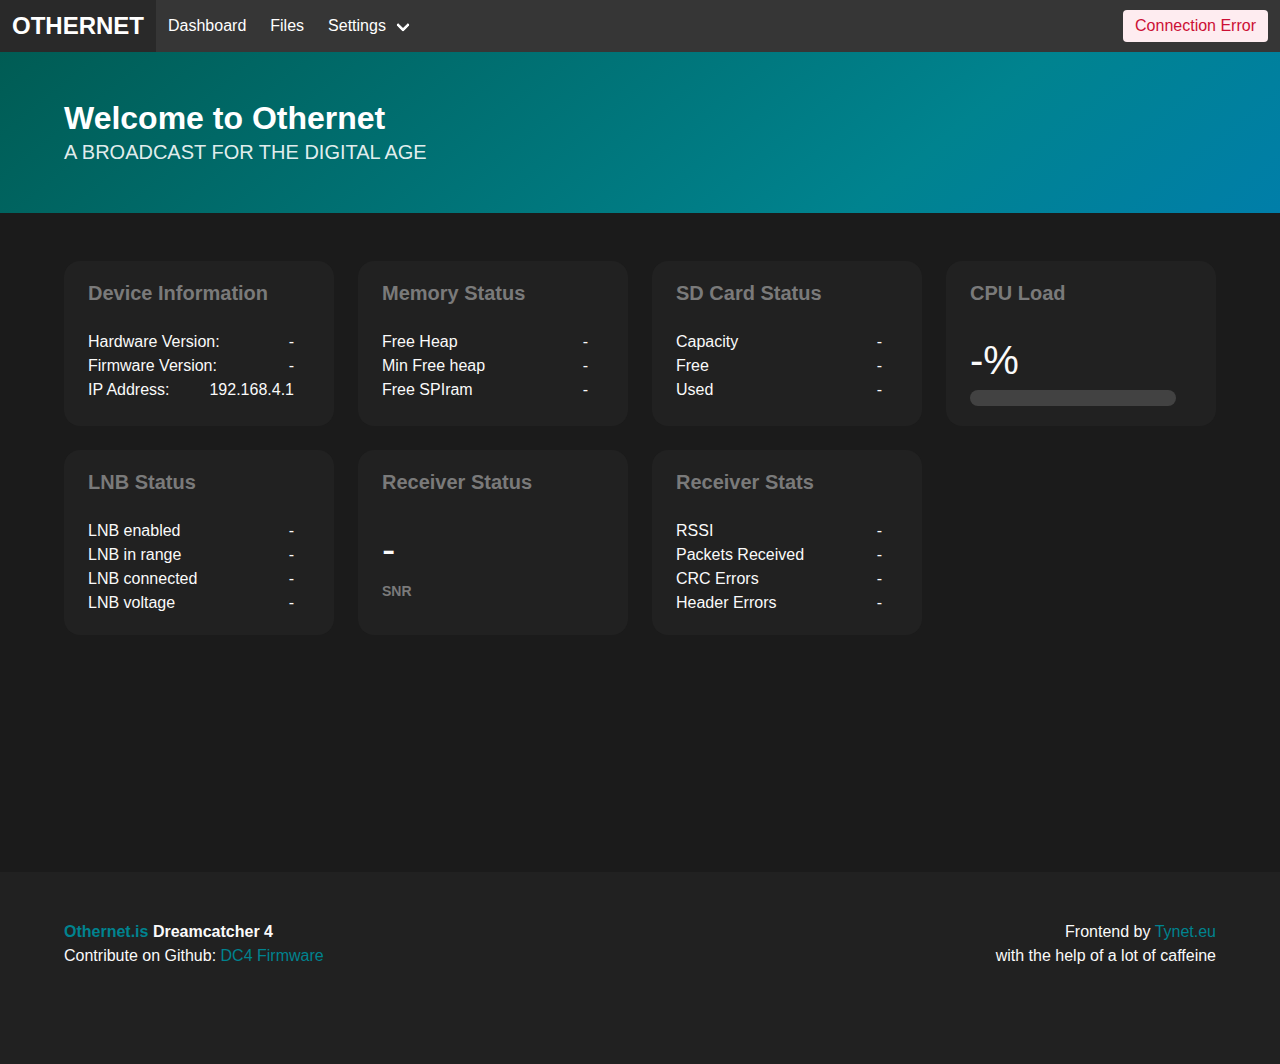
==== main/embedded/index.html @ 9cda8340 "Merge pull request #7 from Tysonpower/master" ====
<!DOCTYPE html>
<html id="html"class="has-navbar-fixed-top" style="overflow-y: auto;">
    <head>
        <meta charset="utf-8">
        <meta name="viewport" content="width=device-width, initial-scale=1">
        <title>Dreamcatcher V4 | Othernet</title>
        <link rel="stylesheet" href="app.css">
        <script src="app.js"></script>
        <script src="myip.js"></script>
    </head>
    <body>

        <nav class="navbar is-dark is-fixed-top" role="navigation" aria-label="main navigation">
            <div class="navbar-brand">
            <a class="navbar-item" href="/">
                <p class="is-size-4 has-text-weight-semibold">OTHERNET</p>
            </a>
        
            <a role="button" class="navbar-burger" aria-label="menu" aria-expanded="false" data-target="navbar" onclick="toggleActive('navbar')">
                <span aria-hidden="true"></span>
                <span aria-hidden="true"></span>
                <span aria-hidden="true"></span>
            </a>
            </div>
        
            <div id="navbar" class="navbar-menu">
            <div class="navbar-start">
                <a onclick="toggleTab('','','.tabs_main','main_dash')" class="navbar-item">Dashboard</a>
                <a onclick="toggleTab('','','.tabs_main','main_files')"class="navbar-item">Files</a>
        
                <div class="navbar-item has-dropdown is-hoverable">
                    <p class="navbar-link">Settings</p>
            
                    <div class="navbar-dropdown">
                        <a onclick="toggleModal('md_wifiap')" class="navbar-item">Wifi AP</a>
                        <a onclick="toggleModal('md_wificlient')"class="navbar-item">Wifi Client</a>
                        <a onclick="toggleModal('md_receiver')"class="navbar-item">Receiver</a>
                    </div>
                </div>
            </div>
        
            <div class="navbar-end">
                <div class="navbar-item">
                <div class="tags are-medium">
                    <span id="con_status" class="tag is-light">Connecting...</a>
                </div>
                </div>
            </div>
            </div>
        </nav>

        <!-- MODALS START -->
        <div id="md_wifiap" class="modal">
            <div class="modal-background"></div>
            <div class="modal-content">
                <div class="box">
                    <h3 class="subtitle">Wifi Access Point<span id="tag_saveAp" class="tag is-success is-pulled-right is-hidden">Settings Saved</span></h3>
                    <div class="field">
                        <label class="label">SSID / Name</label>
                        <div class="control">
                            <input id="ap_ssid" class="input" type="text" placeholder="Othernet DC4">
                        </div>
                    </div>
                    
                    <div class="field">
                        <label class="label">Password</label>
                        <div class="control">
                            <input id="ap_pwd" class="input" type="password" placeholder="*********">
                        </div>
                    </div>

                    <div class="field">
                        <label class="label">Authentication</label>
                        <div class="control">
                            <div class="select">
                                <select id="ap_auth">
                                    <option value="0">WIFI_AUTH_OPEN</option>
                                    <option value="1">WIFI_AUTH_WEP</option>
                                    <option value="2">WIFI_AUTH_WPA_PSK</option>
                                    <option value="3">WIFI_AUTH_WPA2_PSK</option>
                                    <option value="4">WIFI_AUTH_WPA_WPA2_PSK</option>
                                    <option value="5">WIFI_AUTH_WPA2_ENTERPRISE</option>
                                    <option value="6">WIFI_AUTH_WPA3_PSK</option>
                                    <option value="7">WIFI_AUTH_WPA2_WPA3_PSK</option>
                                </select>
                            </div>
                        </div>
                    </div>
                    
                    <div class="field is-grouped pt-4">
                        <div class="control">
                            <button onclick="saveWifiAp()" class="button is-link">Save</button>
                        </div>
                        <div class="control">
                            <button onclick="toggleModal('md_wifiap')" class="button is-dark">Close</button>
                        </div>
                    </div>
                </div>
            </div>
        </div>

        <div id="md_wificlient" class="modal">
            <div class="modal-background"></div>
            <div class="modal-content">
                <div class="box">
                    <h3 class="subtitle">Wifi Client<span id="tag_saveSta" class="tag is-success is-pulled-right is-hidden">Settings Saved</span></h3>
                    <div class="field">
                        <label class="label">SSID / Name</label>
                        <div class="control">
                            <input id="sta_ssid" class="input" type="text" placeholder="myWifi">
                        </div>
                    </div>
                    
                    <div class="field">
                        <label class="label">Password</label>
                        <div class="control">
                            <input id="sta_pwd" class="input" type="password" placeholder="*********">
                        </div>
                    </div>
                    
                    <div class="field is-grouped pt-4">
                        <div class="control">
                            <button onclick="saveWifiClient()" class="button is-link">Save</button>
                        </div>
                        <div class="control">
                            <button onclick="toggleModal('md_wificlient')" class="button is-dark">Cancel</button>
                        </div>
                    </div>
                </div>
            </div>
        </div>

        <div id="md_receiver" class="modal">
            <div class="modal-background"></div>
            <div class="modal-content">
                <div class="box">
                    <h3 class="subtitle">Receiver Setup<span id="tag_saveRcv" class="tag is-success is-pulled-right is-hidden">Settings Saved</span></h3>
                    <div class="field">
                        <label class="label">Frequency (mhz)</label>
                        <div class="control">
                            <input id="rcv_freq" class="input" type="text" placeholder="11681.242">
                        </div>
                    </div>

                    <div class="field">
                        <label class="label">Bandwidth</label>
                        <div class="control">
                            <div class="select">
                                <select id="rcv_bw">
                                    <option value="52">LORA_BW_0200</option>
                                    <option value="38">LORA_BW_0400</option>
                                    <option value="24">LORA_BW_0800</option>
                                    <option value="10">LORA_BW_1600</option>
                                </select>
                            </div>
                        </div>
                    </div>

                    <div class="field">
                        <label class="label">Spreading factor</label>
                        <div class="control">
                            <div class="select">
                                <select id="rcv_sf">
                                    <option value="80">LORA_SF5</option>
                                    <option value="96">LORA_SF6</option>
                                    <option value="112">LORA_SF7</option>
                                    <option value="128">LORA_SF8</option>
                                    <option value="144">LORA_SF9</option>
                                    <option value="160">LORA_SF10</option>
                                    <option value="176">LORA_SF11</option>
                                    <option value="192">LORA_SF12</option>
                                </select>
                            </div>
                        </div>
                    </div>

                    <div class="field">
                        <label class="label">Coding rate</label>
                        <div class="control">
                            <div class="select">
                                <select id="rcv_cr">
                                    <option value="1">LORA_CR_4_5</option>
                                    <option value="2">LORA_CR_4_6</option>
                                    <option value="3">LORA_CR_4_7</option>
                                    <option value="4">LORA_CR_4_8</option>
                                </select>
                            </div>
                        </div>
                    </div>

                    
                    <div class="field is-grouped pt-4">
                        <div class="control">
                            <button onclick="saveReceiver()" class="button is-link">Save</button>
                        </div>
                        <div class="control">
                            <button onclick="toggleModal('md_receiver')" class="button is-dark">Cancel</button>
                        </div>
                    </div>
                </div>
            </div>
        </div>

        <div id="md_fileview" class="modal">
            <div class="modal-background"></div>
            <div class="modal-content is-fullwidth">
                <div class="box">
                    <h3 class="subtitle">File Viewer</h3>
                        <iframe id="data">No data Yet...</iframe>                    
                    <div class="field is-grouped pt-4">
                        <div class="control">
                            <button onclick="toggleModal('md_fileview')" class="button is-dark">Close</button>
                        </div>
                    </div>
                </div>
            </div>
        </div>
        <!-- MODALS END -->

        <!-- Dashboard -->
        <div id="main_dash" class="tabs_main"  style="min-height: calc(100vh - 5rem);">
        <section class="hero is-primary is-bold">
            <div class="hero-body">
                <div class="container">
                    <h1 class="title">Welcome to Othernet</h1>
                    <p class="subtitle">A BROADCAST FOR THE DIGITAL AGE</p>
                </div>
            </div>
        </section>

        <section class="section">
            <div class="container">
                <div class="columns is-multiline">
                    <div class="column is-3">
                        <div class="notification">
                            <h3 class="subtitle has-text-grey has-text-weight-semibold">Device Information</h3>
                            <p>Hardware Version: <span id="stats_hw" class="is-pulled-right">-</span></p>
                            <p>Firmware Version: <span id="stats_fw" class="is-pulled-right">-</span></p>
                            <p>IP Address: <span id="info_ip" class="is-pulled-right">-</span></p>
                        </div>
                    </div>
                    <div class="column is-3">
                        <div class="notification">
                            <h3 class="subtitle has-text-grey has-text-weight-semibold">Memory Status</h3>
                            <p>Free Heap <span id="stats_heap" class="is-pulled-right">-</span></p>
                            <p>Min Free heap <span id="stats_minheap" class="is-pulled-right">-</span></p>
                            <p>Free SPIram <span id="stats_psram" class="is-pulled-right">-</span></p>
                        </div>
                    </div>
                    <div class="column is-3">
                        <div class="notification">
                            <h3 class="subtitle has-text-grey has-text-weight-semibold">SD Card Status</h3>
                            <p>Capacity <span id="stats_sdcap" class="is-pulled-right">-</span></p>
                            <p>Free <span id="stats_sdfree" class="is-pulled-right">-</span></p>
                            <p>Used <span id="stats_sdused" class="is-pulled-right">-</span></p>
                        </div>
                    </div>
                    <div class="column is-3">
                        <div class="notification">
                            <h3 class="subtitle has-text-grey has-text-weight-semibold">CPU Load</h3>
                            <p class="is-size-2"><span id="stats_cpu">-</span>%</p>
                            <progress id="stats_cpubar" class="progress is-primary" value="0" max="100"></progress>
                        </div>
                    </div>

                    <div class="column is-3">
                        <div class="notification">
                            <h3 class="subtitle has-text-grey has-text-weight-semibold">LNB Status</h3>
                            <p>LNB enabled <span id="stats_lnben" class="is-pulled-right">-</span></p>
                            <p>LNB in range <span id="stats_lnbir" class="is-pulled-right">-</span></p>
                            <p>LNB connected <span id="stats_lnbcon" class="is-pulled-right">-</span></p>
                            <p>LNB voltage <span id="stats_lnbv" class="is-pulled-right">-</span></p>
                        </div>
                    </div>
                    <div class="column is-3">
                        <div class="notification">
                            <h3 class="subtitle has-text-grey has-text-weight-semibold">Receiver Status</h3>
                            <p id="stats_snr" class="is-size-2">-</p>
                            <small class="has-text-weight-bold has-text-grey">SNR</small>
                        </div>
                    </div>
                    <div class="column is-3">
                        <div class="notification">
                            <h3 class="subtitle has-text-grey has-text-weight-semibold">Receiver Stats</h3>
                            <p>RSSI<span id="stats_rssi" class="is-pulled-right">-</span></p>
                            <p>Packets Received<span id="stats_pkts" class="is-pulled-right">-</span></p>
                            <p>CRC Errors<span id="stats_crc" class="is-pulled-right">-</span></p>
                            <p>Header Errors<span id="stats_header" class="is-pulled-right">-</span></p>
                        </div>
                    </div>
                    
                </div>
            </div>
        </section>
        </div>

        <div id="main_files" class="tabs_main" style="display: none; min-height: calc(100vh - 5rem);">
            <section class="hero is-primary is-bold"> 
                <div class="hero-body">
                    <div class="container">
                        <h1 class="title">
                            File Browser
                        </h1>
                        <p class="subtitle">
                            Browse All files you Downloaded from the Sky
                        </p>
                    </div>
                </div>
            </section>

            <section class="section">
                <div class="container">
                    <div class="buttons">
                        <button onclick="formatSd()" id="btn_formatsd" class="button is-danger">Format SD Card</button>
                    </div>                    
                    <div id="filestree" class="columns is-multiline"></div>
                </div>
            </section>

        </div>

        <footer class="footer">
            <div class="container">
                <div class="level">
                    <div class="level-left">
                        <div class="level-item">
                            <div>
                                <strong><a href="https://othernet.is">Othernet.is</a> Dreamcatcher 4</strong>
                                <p>Contribute on Github: <a href="https://github.com/Othernet-Project/Dreamcatcher">DC4 Firmware</a></p>
                            </div>
                        </div>
                    </div>
                    <div class="level-right">
                        <div class="level-item">
                            <div class="has-text-right">
                                <p class="">Frontend by <a href="https://tynet.eu">Tynet.eu</a></p>
                                <p>with the help of a lot of caffeine</p>
                            </div>
                        </div>
                    </div>
                </div>
            </div>
        </footer>
    </body>
</html>
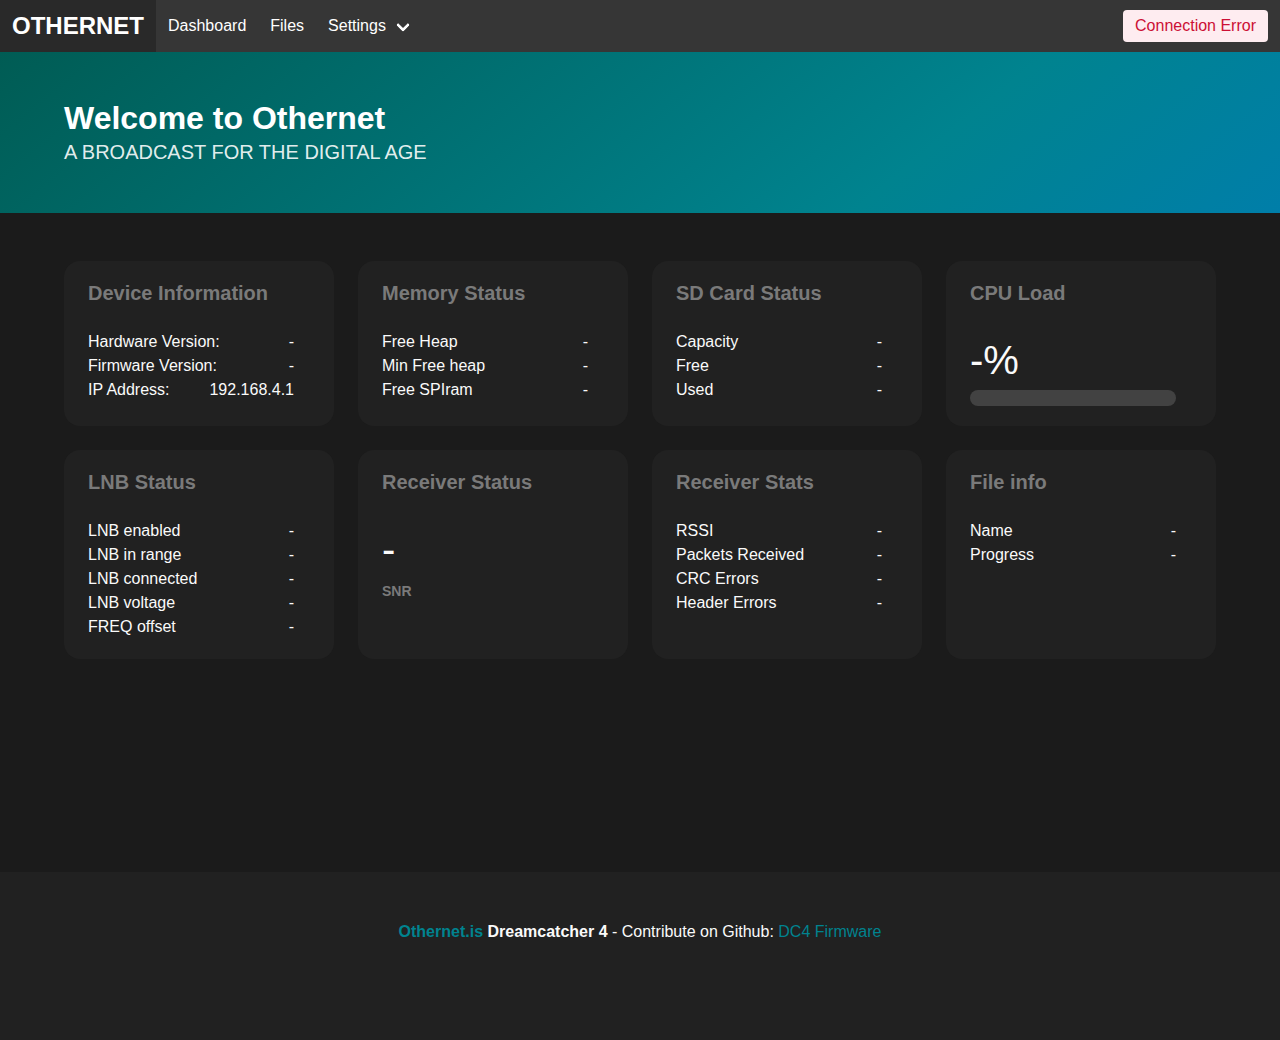
==== commit 46d0c8e8: "Add CMT2119 support" ====
--- a/main/embedded/index.html
+++ b/main/embedded/index.html
@@ -136,9 +136,9 @@
                 <div class="box">
                     <h3 class="subtitle">Receiver Setup<span id="tag_saveRcv" class="tag is-success is-pulled-right is-hidden">Settings Saved</span></h3>
                     <div class="field">
-                        <label class="label">Frequency (mhz)</label>
-                        <div class="control">
-                            <input id="rcv_freq" class="input" type="text" placeholder="11681.242">
+                        <label class="label">Frequency (Hz)</label>
+                        <div class="control">
+                            <input id="rcv_freq" class="input" type="text" placeholder="2400000000">
                         </div>
                     </div>
 
@@ -188,6 +188,49 @@
                         </div>
                     </div>
 
+                    <div class="field">
+                        <label class="label">LNB voltage</label>
+                        <div class="control">
+                            <input id="lnb_volt" class="checkbox" type="checkbox">
+                        </div>
+                    </div>
+
+                    <div class="field">
+                        <label class="label">LO frequency (MHz)</label>
+                        <div class="control">
+                            <div class="select">
+                                <select id="rcv_loid">
+                                    <option value="0">300</option>
+                                    <option value="1">350</option>
+                                    <option value="2">400</option>
+                                    <option value="3">450</option>
+                                    <option value="4">500</option>
+                                    <option value="5">550</option>
+                                    <option value="6">600</option>
+                                    <option value="7">650</option>
+                                    <option value="8">700</option>
+                                    <option value="9">750</option>
+                                    <option value="10">800</option>
+                                    <option value="11">850</option>
+                                    <option value="12">900</option>
+                                </select>
+                            </div>
+                        </div>
+                    </div>
+                    
+                    <div class="field">
+                        <label class="label">Enable LO</label>
+                        <div class="control">
+                            <input id="lo_en" class="checkbox" type="checkbox">
+                        </div>
+                    </div>
+
+                    <div class="field">
+                        <label class="label">Enable diseq (22kHz)</label>
+                        <div class="control">
+                            <input id="diseq" class="checkbox" type="checkbox">
+                        </div>
+                    </div>
                     
                     <div class="field is-grouped pt-4">
                         <div class="control">
@@ -205,7 +248,7 @@
             <div class="modal-background"></div>
             <div class="modal-content is-fullwidth">
                 <div class="box">
-                    <h3 class="subtitle">File Viewer</h3>
+                    <h3 class="subtitle">File Viewer<span id="md_fileview_status" class="is-pulled-right"></span></h3>
                         <iframe id="data">No data Yet...</iframe>                    
                     <div class="field is-grouped pt-4">
                         <div class="control">
@@ -270,6 +313,7 @@
                             <p>LNB in range <span id="stats_lnbir" class="is-pulled-right">-</span></p>
                             <p>LNB connected <span id="stats_lnbcon" class="is-pulled-right">-</span></p>
                             <p>LNB voltage <span id="stats_lnbv" class="is-pulled-right">-</span></p>
+                            <p>FREQ offset <span id="stats_offset" class="is-pulled-right">-</span></p>
                         </div>
                     </div>
                     <div class="column is-3">
@@ -288,7 +332,14 @@
                             <p>Header Errors<span id="stats_header" class="is-pulled-right">-</span></p>
                         </div>
                     </div>
-                    
+                  <div class="column is-3">
+                    <div class="notification">
+                        <h3 class="subtitle has-text-grey has-text-weight-semibold">File info</h3>
+                        <p>Name<span id="stats_file" class="is-pulled-right">-</span></p>
+                        <p>Progress<span id="stats_progress" class="is-pulled-right">-</span></p>
+                    </div>
+                </div>
+              
                 </div>
             </div>
         </section>
@@ -312,6 +363,7 @@
                 <div class="container">
                     <div class="buttons">
                         <button onclick="formatSd()" id="btn_formatsd" class="button is-danger">Format SD Card</button>
+                        <span id="md_filetree_status" class="is-pulled-right"></span>
                     </div>                    
                     <div id="filestree" class="columns is-multiline"></div>
                 </div>
@@ -321,23 +373,8 @@
 
         <footer class="footer">
             <div class="container">
-                <div class="level">
-                    <div class="level-left">
-                        <div class="level-item">
-                            <div>
-                                <strong><a href="https://othernet.is">Othernet.is</a> Dreamcatcher 4</strong>
-                                <p>Contribute on Github: <a href="https://github.com/Othernet-Project/Dreamcatcher">DC4 Firmware</a></p>
-                            </div>
-                        </div>
-                    </div>
-                    <div class="level-right">
-                        <div class="level-item">
-                            <div class="has-text-right">
-                                <p class="">Frontend by <a href="https://tynet.eu">Tynet.eu</a></p>
-                                <p>with the help of a lot of caffeine</p>
-                            </div>
-                        </div>
-                    </div>
+                <div class="content has-text-centered">
+                    <p><strong><a href="https://othernet.is">Othernet.is</a> Dreamcatcher 4</strong> - Contribute on Github: <a href="https://github.com/Othernet-Project/Dreamcatcher">DC4 Firmware</a></p>
                 </div>
             </div>
         </footer>
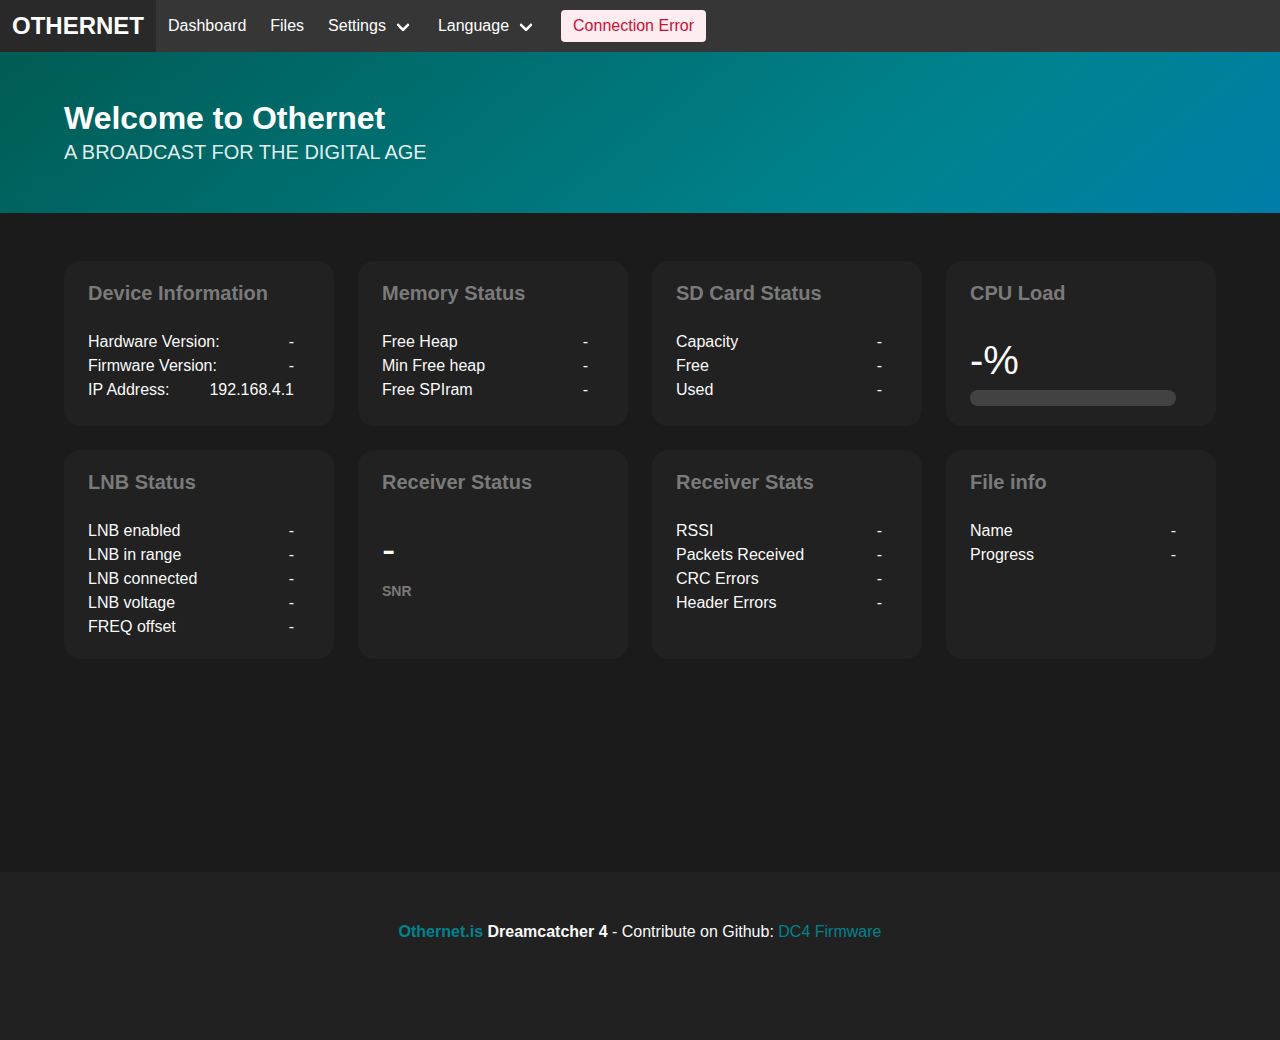
==== commit 93d23e6d: "Merge b60c48b0bdeee997a2d5b9095c9afe171a698bfc into 7a583f77cb8cdfbe00574be8e7e4bc92b63b7c18" ====
--- a/main/embedded/index.html
+++ b/main/embedded/index.html
@@ -8,7 +8,7 @@
         <script src="app.js"></script>
         <script src="myip.js"></script>
     </head>
-    <body>
+    <body onload="jsI18n.processPage()">
 
         <nav class="navbar is-dark is-fixed-top" role="navigation" aria-label="main navigation">
             <div class="navbar-brand">
@@ -25,19 +25,26 @@
         
             <div id="navbar" class="navbar-menu">
             <div class="navbar-start">
-                <a onclick="toggleTab('','','.tabs_main','main_dash')" class="navbar-item">Dashboard</a>
-                <a onclick="toggleTab('','','.tabs_main','main_files')"class="navbar-item">Files</a>
-        
+                <a onclick="toggleTab('','','.tabs_main','main_dash')" class="navbar-item" data-trans="m-dash">Dashboard</a>
+                <a onclick="toggleTab('','','.tabs_main','main_files')"class="navbar-item" data-trans="m-file">Files</a>
+      
                 <div class="navbar-item has-dropdown is-hoverable">
-                    <p class="navbar-link">Settings</p>
+                    <p class="navbar-link" data-trans="m-set">Settings</p>
             
                     <div class="navbar-dropdown">
-                        <a onclick="toggleModal('md_wifiap')" class="navbar-item">Wifi AP</a>
-                        <a onclick="toggleModal('md_wificlient')"class="navbar-item">Wifi Client</a>
-                        <a onclick="toggleModal('md_receiver')"class="navbar-item">Receiver</a>
-                    </div>
-                </div>
-            </div>
+                        <a onclick="toggleModal('md_wifiap')" class="navbar-item" data-trans="s-ap">Wifi AP</a>
+                        <a onclick="toggleModal('md_wificlient')"class="navbar-item" data-trans="s-cl">Wifi Client</a>
+                        <a onclick="toggleModal('md_receiver')"class="navbar-item" data-trans="s-rec">Receiver</a>
+                    </div>
+                </div>
+
+                <div class="navbar-item has-dropdown is-hoverable">
+                   <p class="navbar-link" data-trans="m-lang">Language</p>
+                   <div class="navbar-dropdown">
+                       <a onclick="changeLocale('en')" class="navbar-item">English</a>
+                       <a onclick="changeLocale('fr')"class="navbar-item">français</a>
+                       <a onclick="changeLocale('de')"class="navbar-item">Deutsch</a>
+                   </div>
         
             <div class="navbar-end">
                 <div class="navbar-item">
@@ -54,23 +61,23 @@
             <div class="modal-background"></div>
             <div class="modal-content">
                 <div class="box">
-                    <h3 class="subtitle">Wifi Access Point<span id="tag_saveAp" class="tag is-success is-pulled-right is-hidden">Settings Saved</span></h3>
-                    <div class="field">
-                        <label class="label">SSID / Name</label>
+                    <h3 class="subtitle"><span data-trans="l-wap">Wifi Access Point</span><span id="tag_saveAp" class="tag is-success is-pulled-right is-hidden" data-trans="l-saved">Settings Saved</span></h3>
+                    <div class="field">
+                        <label class="label" data-trans="l-ssid">SSID / Name</label>
                         <div class="control">
                             <input id="ap_ssid" class="input" type="text" placeholder="Othernet DC4">
                         </div>
                     </div>
                     
                     <div class="field">
-                        <label class="label">Password</label>
+                        <label class="label" data-trans="l-pass">Password</label>
                         <div class="control">
                             <input id="ap_pwd" class="input" type="password" placeholder="*********">
                         </div>
                     </div>
 
                     <div class="field">
-                        <label class="label">Authentication</label>
+                        <label class="label" data-trans="l-auth">Authentication</label>
                         <div class="control">
                             <div class="select">
                                 <select id="ap_auth">
@@ -89,10 +96,10 @@
                     
                     <div class="field is-grouped pt-4">
                         <div class="control">
-                            <button onclick="saveWifiAp()" class="button is-link">Save</button>
-                        </div>
-                        <div class="control">
-                            <button onclick="toggleModal('md_wifiap')" class="button is-dark">Close</button>
+                            <button onclick="saveWifiAp()" class="button is-link" data-trans="l-save">Save</button>
+                        </div>
+                        <div class="control">
+                            <button onclick="toggleModal('md_wifiap')" class="button is-dark" data-trans="l-cancel">Cancel</button>
                         </div>
                     </div>
                 </div>
@@ -103,16 +110,16 @@
             <div class="modal-background"></div>
             <div class="modal-content">
                 <div class="box">
-                    <h3 class="subtitle">Wifi Client<span id="tag_saveSta" class="tag is-success is-pulled-right is-hidden">Settings Saved</span></h3>
-                    <div class="field">
-                        <label class="label">SSID / Name</label>
+                    <h3 class="subtitle"><span data-trans="l-wcl">Wifi Client</span><span id="tag_saveSta" class="tag is-success is-pulled-right is-hidden" data-trans="l-saved">Settings Saved</span></h3>
+                    <div class="field">
+                        <label class="label" data-trans="l-ssid">SSID / Name</label>
                         <div class="control">
                             <input id="sta_ssid" class="input" type="text" placeholder="myWifi">
                         </div>
                     </div>
                     
                     <div class="field">
-                        <label class="label">Password</label>
+                        <label class="label" data-trans="l-pass">Password</label>
                         <div class="control">
                             <input id="sta_pwd" class="input" type="password" placeholder="*********">
                         </div>
@@ -120,10 +127,10 @@
                     
                     <div class="field is-grouped pt-4">
                         <div class="control">
-                            <button onclick="saveWifiClient()" class="button is-link">Save</button>
-                        </div>
-                        <div class="control">
-                            <button onclick="toggleModal('md_wificlient')" class="button is-dark">Cancel</button>
+                            <button onclick="saveWifiClient()" class="button is-link" data-trans="l-save">Save</button>
+                        </div>
+                        <div class="control">
+                            <button onclick="toggleModal('md_wificlient')" class="button is-dark" data-trans="l-cancel">Cancel</button>
                         </div>
                     </div>
                 </div>
@@ -134,16 +141,16 @@
             <div class="modal-background"></div>
             <div class="modal-content">
                 <div class="box">
-                    <h3 class="subtitle">Receiver Setup<span id="tag_saveRcv" class="tag is-success is-pulled-right is-hidden">Settings Saved</span></h3>
-                    <div class="field">
-                        <label class="label">Frequency (Hz)</label>
+                    <h3 class="subtitle"><span data-trans="l-setup">Receiver Setup</span><span id="tag_saveRcv" class="tag is-success is-pulled-right is-hidden" data-trans="l-saved">Settings Saved</span></h3>
+                    <div class="field">
+                        <label class="label" data-trans="l-frew">Frequency (Hz)</label>
                         <div class="control">
                             <input id="rcv_freq" class="input" type="text" placeholder="2400000000">
                         </div>
                     </div>
 
                     <div class="field">
-                        <label class="label">Bandwidth</label>
+                        <label class="label" data-trans="l-bw">Bandwidth</label>
                         <div class="control">
                             <div class="select">
                                 <select id="rcv_bw">
@@ -157,7 +164,7 @@
                     </div>
 
                     <div class="field">
-                        <label class="label">Spreading factor</label>
+                        <label class="label" data-trans="l-sf">Spreading factor</label>
                         <div class="control">
                             <div class="select">
                                 <select id="rcv_sf">
@@ -175,7 +182,7 @@
                     </div>
 
                     <div class="field">
-                        <label class="label">Coding rate</label>
+                        <label class="label" data-trans="l-cr">Coding rate</label>
                         <div class="control">
                             <div class="select">
                                 <select id="rcv_cr">
@@ -189,14 +196,14 @@
                     </div>
 
                     <div class="field">
-                        <label class="label">LNB voltage</label>
+                        <label class="label" data-trans="l-lnb">LNB voltage</label>
                         <div class="control">
                             <input id="lnb_volt" class="checkbox" type="checkbox">
                         </div>
                     </div>
 
                     <div class="field">
-                        <label class="label">LO frequency (MHz)</label>
+                        <label class="label" data-trans="l-lo">LO frequency (MHz)</label>
                         <div class="control">
                             <div class="select">
                                 <select id="rcv_loid">
@@ -219,14 +226,14 @@
                     </div>
                     
                     <div class="field">
-                        <label class="label">Enable LO</label>
+                        <label class="label" data-trans="l-loeng">Enable LO</label>
                         <div class="control">
                             <input id="lo_en" class="checkbox" type="checkbox">
                         </div>
                     </div>
 
                     <div class="field">
-                        <label class="label">Enable diseq (22kHz)</label>
+                        <label class="label" data-trans="l-diseq">Enable diseq (22kHz)</label>
                         <div class="control">
                             <input id="diseq" class="checkbox" type="checkbox">
                         </div>
@@ -234,10 +241,10 @@
                     
                     <div class="field is-grouped pt-4">
                         <div class="control">
-                            <button onclick="saveReceiver()" class="button is-link">Save</button>
-                        </div>
-                        <div class="control">
-                            <button onclick="toggleModal('md_receiver')" class="button is-dark">Cancel</button>
+                            <button onclick="saveReceiver()" class="button is-link" data-trans="l-save">Save</button>
+                        </div>
+                        <div class="control">
+                            <button onclick="toggleModal('md_receiver')" class="button is-dark" data-trans="l-cancel">Cancel</button>
                         </div>
                     </div>
                 </div>
@@ -248,11 +255,11 @@
             <div class="modal-background"></div>
             <div class="modal-content is-fullwidth">
                 <div class="box">
-                    <h3 class="subtitle">File Viewer<span id="md_fileview_status" class="is-pulled-right"></span></h3>
-                        <iframe id="data">No data Yet...</iframe>                    
+                    <h3 class="subtitle"><span data-trans="f-title">File Viewer</span><span id="md_fileview_status" class="is-pulled-right"></span></h3>
+                        <iframe id="data" data-trans="f-nodata">No data Yet...</iframe>                    
                     <div class="field is-grouped pt-4">
                         <div class="control">
-                            <button onclick="toggleModal('md_fileview')" class="button is-dark">Close</button>
+                            <button onclick="toggleModal('md_fileview')" class="button is-dark" data-trans="l-close">Close</button>
                         </div>
                     </div>
                 </div>
@@ -265,8 +272,8 @@
         <section class="hero is-primary is-bold">
             <div class="hero-body">
                 <div class="container">
-                    <h1 class="title">Welcome to Othernet</h1>
-                    <p class="subtitle">A BROADCAST FOR THE DIGITAL AGE</p>
+                    <h1 class="title" data-trans="d-welcome">Welcome to Othernet</h1>
+                    <p class="subtitle" data-trans="d-sub">A BROADCAST FOR THE DIGITAL AGE</p>
                 </div>
             </div>
         </section>
@@ -276,31 +283,31 @@
                 <div class="columns is-multiline">
                     <div class="column is-3">
                         <div class="notification">
-                            <h3 class="subtitle has-text-grey has-text-weight-semibold">Device Information</h3>
-                            <p>Hardware Version: <span id="stats_hw" class="is-pulled-right">-</span></p>
-                            <p>Firmware Version: <span id="stats_fw" class="is-pulled-right">-</span></p>
-                            <p>IP Address: <span id="info_ip" class="is-pulled-right">-</span></p>
-                        </div>
-                    </div>
-                    <div class="column is-3">
-                        <div class="notification">
-                            <h3 class="subtitle has-text-grey has-text-weight-semibold">Memory Status</h3>
-                            <p>Free Heap <span id="stats_heap" class="is-pulled-right">-</span></p>
-                            <p>Min Free heap <span id="stats_minheap" class="is-pulled-right">-</span></p>
-                            <p>Free SPIram <span id="stats_psram" class="is-pulled-right">-</span></p>
-                        </div>
-                    </div>
-                    <div class="column is-3">
-                        <div class="notification">
-                            <h3 class="subtitle has-text-grey has-text-weight-semibold">SD Card Status</h3>
-                            <p>Capacity <span id="stats_sdcap" class="is-pulled-right">-</span></p>
-                            <p>Free <span id="stats_sdfree" class="is-pulled-right">-</span></p>
-                            <p>Used <span id="stats_sdused" class="is-pulled-right">-</span></p>
-                        </div>
-                    </div>
-                    <div class="column is-3">
-                        <div class="notification">
-                            <h3 class="subtitle has-text-grey has-text-weight-semibold">CPU Load</h3>
+                            <h3 class="subtitle has-text-grey has-text-weight-semibold" data-trans="d-1">Device Information</h3>
+                            <p><span data-trans="d-1-1">Hardware Version</span>: <span id="stats_hw" class="is-pulled-right">-</span></p>
+                            <p><span data-trans="d-1-2">Firmware Version</span>: <span id="stats_fw" class="is-pulled-right">-</span></p>
+                            <p><span data-trans="d-1-3">IP Address</span>: <span id="info_ip" class="is-pulled-right">-</span></p>
+                        </div>
+                    </div>
+                    <div class="column is-3">
+                        <div class="notification">
+                            <h3 class="subtitle has-text-grey has-text-weight-semibold" data-trans="d-2">Memory Status</h3>
+                            <p><span data-trans="d-2-1">Free Heap</span> <span id="stats_heap" class="is-pulled-right">-</span></p>
+                            <p><span data-trans="d-2-2">Min Free heap</span> <span id="stats_minheap" class="is-pulled-right">-</span></p>
+                            <p><span data-trans="d-2-3">Free SPIram</span> <span id="stats_psram" class="is-pulled-right">-</span></p>
+                        </div>
+                    </div>
+                    <div class="column is-3">
+                        <div class="notification">
+                            <h3 class="subtitle has-text-grey has-text-weight-semibold" data-trans="d-3">SD Card Status</h3>
+                            <p><span data-trans="d-3-1">Capacity</span> <span id="stats_sdcap" class="is-pulled-right">-</span></p>
+                            <p><span data-trans="d-3-2">Free</span> <span id="stats_sdfree" class="is-pulled-right">-</span></p>
+                            <p><span data-trans="d-3-3">Used</span> <span id="stats_sdused" class="is-pulled-right">-</span></p>
+                        </div>
+                    </div>
+                    <div class="column is-3">
+                        <div class="notification">
+                            <h3 class="subtitle has-text-grey has-text-weight-semibold" data-trans="d-4">CPU Load</h3>
                             <p class="is-size-2"><span id="stats_cpu">-</span>%</p>
                             <progress id="stats_cpubar" class="progress is-primary" value="0" max="100"></progress>
                         </div>
@@ -308,38 +315,38 @@
 
                     <div class="column is-3">
                         <div class="notification">
-                            <h3 class="subtitle has-text-grey has-text-weight-semibold">LNB Status</h3>
-                            <p>LNB enabled <span id="stats_lnben" class="is-pulled-right">-</span></p>
-                            <p>LNB in range <span id="stats_lnbir" class="is-pulled-right">-</span></p>
-                            <p>LNB connected <span id="stats_lnbcon" class="is-pulled-right">-</span></p>
-                            <p>LNB voltage <span id="stats_lnbv" class="is-pulled-right">-</span></p>
-                            <p>FREQ offset <span id="stats_offset" class="is-pulled-right">-</span></p>
-                        </div>
-                    </div>
-                    <div class="column is-3">
-                        <div class="notification">
-                            <h3 class="subtitle has-text-grey has-text-weight-semibold">Receiver Status</h3>
+                            <h3 class="subtitle has-text-grey has-text-weight-semibold" data-trans="d-5">LNB Status</h3>
+                            <p><span data-trans="d-5-1">LNB enabled</span> <span id="stats_lnben" class="is-pulled-right">-</span></p>
+                            <p><span data-trans="d-5-2">LNB in range</span> <span id="stats_lnbir" class="is-pulled-right">-</span></p>
+                            <p><span data-trans="d-5-3">LNB connected</span> <span id="stats_lnbcon" class="is-pulled-right">-</span></p>
+                            <p><span data-trans="d-5-4">LNB voltage</span> <span id="stats_lnbv" class="is-pulled-right">-</span></p>
+                            <p><span data-trans="d-5-5">FREQ offset</span> <span id="stats_offset" class="is-pulled-right">-</span></p>
+                        </div>
+                    </div>
+                    <div class="column is-3">
+                        <div class="notification">
+                            <h3 class="subtitle has-text-grey has-text-weight-semibold" data-trans="d-6">Receiver Status</h3>
                             <p id="stats_snr" class="is-size-2">-</p>
                             <small class="has-text-weight-bold has-text-grey">SNR</small>
                         </div>
                     </div>
                     <div class="column is-3">
                         <div class="notification">
-                            <h3 class="subtitle has-text-grey has-text-weight-semibold">Receiver Stats</h3>
-                            <p>RSSI<span id="stats_rssi" class="is-pulled-right">-</span></p>
-                            <p>Packets Received<span id="stats_pkts" class="is-pulled-right">-</span></p>
-                            <p>CRC Errors<span id="stats_crc" class="is-pulled-right">-</span></p>
-                            <p>Header Errors<span id="stats_header" class="is-pulled-right">-</span></p>
+                            <h3 class="subtitle has-text-grey has-text-weight-semibold" data-trans="d-7">Receiver Stats</h3>
+                            <p><span data-trans="d-7-1">RSSI</span> <span id="stats_rssi" class="is-pulled-right">-</span></p>
+                            <p><span data-trans="d-7-2">Packets Received</span> <span id="stats_pkts" class="is-pulled-right">-</span></p>
+                            <p><span data-trans="d-7-3">CRC Errors</span> <span id="stats_crc" class="is-pulled-right">-</span></p>
+                            <p><span data-trans="d-7-4">Header Errors</span> <span id="stats_header" class="is-pulled-right">-</span></p>
                         </div>
                     </div>
                   <div class="column is-3">
                     <div class="notification">
-                        <h3 class="subtitle has-text-grey has-text-weight-semibold">File info</h3>
-                        <p>Name<span id="stats_file" class="is-pulled-right">-</span></p>
-                        <p>Progress<span id="stats_progress" class="is-pulled-right">-</span></p>
-                    </div>
-                </div>
-              
+                        <h3 class="subtitle has-text-grey has-text-weight-semibold" data-trans="d-8">File info</h3>
+                        <p><span data-trans="d-8-1">Name</span> <span id="stats_file" class="is-pulled-right">-</span></p>
+                        <p><span data-trans="d-8-2">Progress</span> <span id="stats_progress" class="is-pulled-right">-</span></p>
+                    </div>
+                </div>
+
                 </div>
             </div>
         </section>
@@ -349,12 +356,8 @@
             <section class="hero is-primary is-bold"> 
                 <div class="hero-body">
                     <div class="container">
-                        <h1 class="title">
-                            File Browser
-                        </h1>
-                        <p class="subtitle">
-                            Browse All files you Downloaded from the Sky
-                        </p>
+                        <h1 class="title" data-trans="fb-title">File Browser</h1>
+                        <p class="subtitle" data-trans="fb-sub">Browse All files you Downloaded from the Sky</p>
                     </div>
                 </div>
             </section>
@@ -362,7 +365,7 @@
             <section class="section">
                 <div class="container">
                     <div class="buttons">
-                        <button onclick="formatSd()" id="btn_formatsd" class="button is-danger">Format SD Card</button>
+                        <button onclick="formatSd()" id="btn_formatsd" class="button is-danger" data-trans="fb-format">Format SD Card</button>
                         <span id="md_filetree_status" class="is-pulled-right"></span>
                     </div>                    
                     <div id="filestree" class="columns is-multiline"></div>
@@ -374,7 +377,7 @@
         <footer class="footer">
             <div class="container">
                 <div class="content has-text-centered">
-                    <p><strong><a href="https://othernet.is">Othernet.is</a> Dreamcatcher 4</strong> - Contribute on Github: <a href="https://github.com/Othernet-Project/Dreamcatcher">DC4 Firmware</a></p>
+                    <p><strong><a href="https://othernet.is">Othernet.is</a> Dreamcatcher 4</strong> - <span data-trans="footer">Contribute on Github</span>: <a href="https://github.com/Othernet-Project/Dreamcatcher">DC4 Firmware</a></p>
                 </div>
             </div>
         </footer>
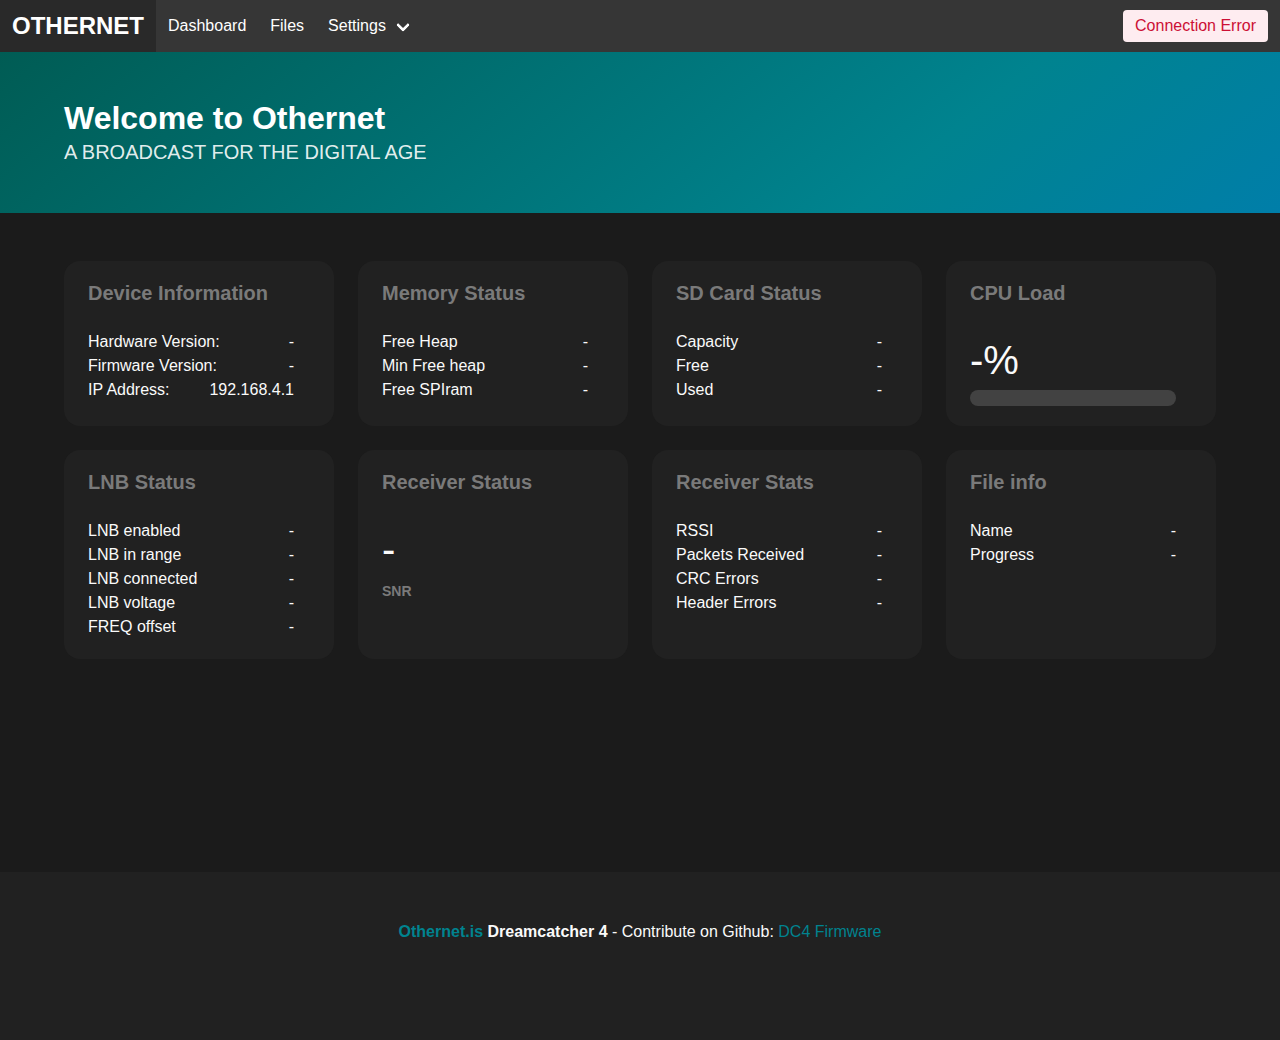
==== commit dbc8028b: "Merge pull request #32 from chegewara/DC5" ====
--- a/main/embedded/index.html
+++ b/main/embedded/index.html
@@ -8,7 +8,7 @@
         <script src="app.js"></script>
         <script src="myip.js"></script>
     </head>
-    <body onload="jsI18n.processPage()">
+    <body>
 
         <nav class="navbar is-dark is-fixed-top" role="navigation" aria-label="main navigation">
             <div class="navbar-brand">
@@ -25,26 +25,20 @@
         
             <div id="navbar" class="navbar-menu">
             <div class="navbar-start">
-                <a onclick="toggleTab('','','.tabs_main','main_dash')" class="navbar-item" data-trans="m-dash">Dashboard</a>
-                <a onclick="toggleTab('','','.tabs_main','main_files')"class="navbar-item" data-trans="m-file">Files</a>
-      
+                <a onclick="toggleTab('','','.tabs_main','main_dash')" class="navbar-item">Dashboard</a>
+                <a onclick="toggleTab('','','.tabs_main','main_files')"class="navbar-item">Files</a>
+        
                 <div class="navbar-item has-dropdown is-hoverable">
-                    <p class="navbar-link" data-trans="m-set">Settings</p>
+                    <p class="navbar-link">Settings</p>
             
                     <div class="navbar-dropdown">
-                        <a onclick="toggleModal('md_wifiap')" class="navbar-item" data-trans="s-ap">Wifi AP</a>
-                        <a onclick="toggleModal('md_wificlient')"class="navbar-item" data-trans="s-cl">Wifi Client</a>
-                        <a onclick="toggleModal('md_receiver')"class="navbar-item" data-trans="s-rec">Receiver</a>
-                    </div>
-                </div>
-
-                <div class="navbar-item has-dropdown is-hoverable">
-                   <p class="navbar-link" data-trans="m-lang">Language</p>
-                   <div class="navbar-dropdown">
-                       <a onclick="changeLocale('en')" class="navbar-item">English</a>
-                       <a onclick="changeLocale('fr')"class="navbar-item">français</a>
-                       <a onclick="changeLocale('de')"class="navbar-item">Deutsch</a>
-                   </div>
+                        <a onclick="toggleModal('md_wifiap')" class="navbar-item">Wifi AP</a>
+                        <a onclick="toggleModal('md_wificlient')"class="navbar-item">Wifi Client</a>
+                        <a onclick="toggleModal('md_receiver')"class="navbar-item">Receiver</a>
+                        <a onclick="toggleModal('md_dcss')"class="navbar-item">DCSS</a>
+                    </div>
+                </div>
+            </div>
         
             <div class="navbar-end">
                 <div class="navbar-item">
@@ -61,23 +55,23 @@
             <div class="modal-background"></div>
             <div class="modal-content">
                 <div class="box">
-                    <h3 class="subtitle"><span data-trans="l-wap">Wifi Access Point</span><span id="tag_saveAp" class="tag is-success is-pulled-right is-hidden" data-trans="l-saved">Settings Saved</span></h3>
-                    <div class="field">
-                        <label class="label" data-trans="l-ssid">SSID / Name</label>
+                    <h3 class="subtitle">Wifi Access Point<span id="tag_saveAp" class="tag is-success is-pulled-right is-hidden">Settings Saved</span></h3>
+                    <div class="field">
+                        <label class="label">SSID / Name</label>
                         <div class="control">
                             <input id="ap_ssid" class="input" type="text" placeholder="Othernet DC4">
                         </div>
                     </div>
                     
                     <div class="field">
-                        <label class="label" data-trans="l-pass">Password</label>
+                        <label class="label">Password</label>
                         <div class="control">
                             <input id="ap_pwd" class="input" type="password" placeholder="*********">
                         </div>
                     </div>
 
                     <div class="field">
-                        <label class="label" data-trans="l-auth">Authentication</label>
+                        <label class="label">Authentication</label>
                         <div class="control">
                             <div class="select">
                                 <select id="ap_auth">
@@ -96,10 +90,10 @@
                     
                     <div class="field is-grouped pt-4">
                         <div class="control">
-                            <button onclick="saveWifiAp()" class="button is-link" data-trans="l-save">Save</button>
-                        </div>
-                        <div class="control">
-                            <button onclick="toggleModal('md_wifiap')" class="button is-dark" data-trans="l-cancel">Cancel</button>
+                            <button onclick="saveWifiAp()" class="button is-link">Save</button>
+                        </div>
+                        <div class="control">
+                            <button onclick="toggleModal('md_wifiap')" class="button is-dark">Close</button>
                         </div>
                     </div>
                 </div>
@@ -110,16 +104,16 @@
             <div class="modal-background"></div>
             <div class="modal-content">
                 <div class="box">
-                    <h3 class="subtitle"><span data-trans="l-wcl">Wifi Client</span><span id="tag_saveSta" class="tag is-success is-pulled-right is-hidden" data-trans="l-saved">Settings Saved</span></h3>
-                    <div class="field">
-                        <label class="label" data-trans="l-ssid">SSID / Name</label>
+                    <h3 class="subtitle">Wifi Client<span id="tag_saveSta" class="tag is-success is-pulled-right is-hidden">Settings Saved</span></h3>
+                    <div class="field">
+                        <label class="label">SSID / Name</label>
                         <div class="control">
                             <input id="sta_ssid" class="input" type="text" placeholder="myWifi">
                         </div>
                     </div>
                     
                     <div class="field">
-                        <label class="label" data-trans="l-pass">Password</label>
+                        <label class="label">Password</label>
                         <div class="control">
                             <input id="sta_pwd" class="input" type="password" placeholder="*********">
                         </div>
@@ -127,10 +121,49 @@
                     
                     <div class="field is-grouped pt-4">
                         <div class="control">
-                            <button onclick="saveWifiClient()" class="button is-link" data-trans="l-save">Save</button>
-                        </div>
-                        <div class="control">
-                            <button onclick="toggleModal('md_wificlient')" class="button is-dark" data-trans="l-cancel">Cancel</button>
+                            <button onclick="saveWifiClient()" class="button is-link">Save</button>
+                        </div>
+                        <div class="control">
+                            <button onclick="toggleModal('md_wificlient')" class="button is-dark">Cancel</button>
+                        </div>
+                    </div>
+                </div>
+            </div>
+        </div>
+
+        <div id="md_dcss" class="modal">
+            <div class="modal-background"></div>
+            <div class="modal-content">
+                <div class="box">
+                    <h3 class="subtitle">Wifi Client<span id="tag_saveDcss" class="tag is-success is-pulled-right is-hidden">Settings Saved</span></h3>
+                    <div class="field">
+                        <label class="label">UB channel</label>
+                        <div class="control">
+                            <input id="dcss_ub" class="input" type="number" name="ub">
+                        </div>
+                    </div>
+                    
+                    <div class="field">
+                        <label class="label">Polarity</label>
+                        <div class="control">
+                            <input id="H" class="radio" type="radio" name="dcss_pol" checked><label> Horizontal</label><br>
+                            <input id="V" class="radio" type="radio" name="dcss_pol"><label> Vertical</label>
+                        </div>
+                    </div>
+
+                    <div class="field">
+                        <label class="label">Frequency</label>
+                        <div class="control">
+                            <input id="dcss_freq" class="input" type="number" name="freq">
+                        </div>
+                    </div>
+                    
+                    <div class="field is-grouped pt-4">
+                        <div class="control">
+                            <button onclick="sendDCSS()" class="button is-link">Save</button>
+                        </div>
+                        <div class="control">
+                            <button onclick="toggleModal('md_dcss')" class="button is-dark">Cancel</button>
                         </div>
                     </div>
                 </div>
@@ -141,16 +174,16 @@
             <div class="modal-background"></div>
             <div class="modal-content">
                 <div class="box">
-                    <h3 class="subtitle"><span data-trans="l-setup">Receiver Setup</span><span id="tag_saveRcv" class="tag is-success is-pulled-right is-hidden" data-trans="l-saved">Settings Saved</span></h3>
-                    <div class="field">
-                        <label class="label" data-trans="l-frew">Frequency (Hz)</label>
+                    <h3 class="subtitle">Receiver Setup<span id="tag_saveRcv" class="tag is-success is-pulled-right is-hidden">Settings Saved</span></h3>
+                    <div class="field">
+                        <label class="label">Frequency (Hz)</label>
                         <div class="control">
                             <input id="rcv_freq" class="input" type="text" placeholder="2400000000">
                         </div>
                     </div>
 
                     <div class="field">
-                        <label class="label" data-trans="l-bw">Bandwidth</label>
+                        <label class="label">Bandwidth</label>
                         <div class="control">
                             <div class="select">
                                 <select id="rcv_bw">
@@ -164,7 +197,7 @@
                     </div>
 
                     <div class="field">
-                        <label class="label" data-trans="l-sf">Spreading factor</label>
+                        <label class="label">Spreading factor</label>
                         <div class="control">
                             <div class="select">
                                 <select id="rcv_sf">
@@ -182,7 +215,7 @@
                     </div>
 
                     <div class="field">
-                        <label class="label" data-trans="l-cr">Coding rate</label>
+                        <label class="label">Coding rate</label>
                         <div class="control">
                             <div class="select">
                                 <select id="rcv_cr">
@@ -196,14 +229,14 @@
                     </div>
 
                     <div class="field">
-                        <label class="label" data-trans="l-lnb">LNB voltage</label>
+                        <label class="label">LNB voltage</label>
                         <div class="control">
                             <input id="lnb_volt" class="checkbox" type="checkbox">
                         </div>
                     </div>
 
                     <div class="field">
-                        <label class="label" data-trans="l-lo">LO frequency (MHz)</label>
+                        <label class="label">LO frequency (MHz)</label>
                         <div class="control">
                             <div class="select">
                                 <select id="rcv_loid">
@@ -226,14 +259,14 @@
                     </div>
                     
                     <div class="field">
-                        <label class="label" data-trans="l-loeng">Enable LO</label>
+                        <label class="label">Enable LO</label>
                         <div class="control">
                             <input id="lo_en" class="checkbox" type="checkbox">
                         </div>
                     </div>
 
                     <div class="field">
-                        <label class="label" data-trans="l-diseq">Enable diseq (22kHz)</label>
+                        <label class="label">Enable diseq (22kHz)</label>
                         <div class="control">
                             <input id="diseq" class="checkbox" type="checkbox">
                         </div>
@@ -241,10 +274,13 @@
                     
                     <div class="field is-grouped pt-4">
                         <div class="control">
-                            <button onclick="saveReceiver()" class="button is-link" data-trans="l-save">Save</button>
-                        </div>
-                        <div class="control">
-                            <button onclick="toggleModal('md_receiver')" class="button is-dark" data-trans="l-cancel">Cancel</button>
+                            <button onclick="saveReceiver()" class="button is-link">Save</button>
+                        </div>
+                        <div class="control">
+                            <button onclick="toggleModal('md_receiver')" class="button is-dark">Cancel</button>
+                        </div>
+                        <div class="control is-pulled-right">
+                            <button onclick="factoryReset()" id="btn_freset" class="button is-danger">Factory Reset</button>
                         </div>
                     </div>
                 </div>
@@ -255,11 +291,11 @@
             <div class="modal-background"></div>
             <div class="modal-content is-fullwidth">
                 <div class="box">
-                    <h3 class="subtitle"><span data-trans="f-title">File Viewer</span><span id="md_fileview_status" class="is-pulled-right"></span></h3>
-                        <iframe id="data" data-trans="f-nodata">No data Yet...</iframe>                    
+                    <h3 class="subtitle">File Viewer<span id="md_fileview_status" class="is-pulled-right"></span></h3>
+                        <iframe id="data">No data Yet...</iframe>                    
                     <div class="field is-grouped pt-4">
                         <div class="control">
-                            <button onclick="toggleModal('md_fileview')" class="button is-dark" data-trans="l-close">Close</button>
+                            <button onclick="toggleModal('md_fileview')" class="button is-dark">Close</button>
                         </div>
                     </div>
                 </div>
@@ -272,8 +308,8 @@
         <section class="hero is-primary is-bold">
             <div class="hero-body">
                 <div class="container">
-                    <h1 class="title" data-trans="d-welcome">Welcome to Othernet</h1>
-                    <p class="subtitle" data-trans="d-sub">A BROADCAST FOR THE DIGITAL AGE</p>
+                    <h1 class="title">Welcome to Othernet</h1>
+                    <p class="subtitle">A BROADCAST FOR THE DIGITAL AGE</p>
                 </div>
             </div>
         </section>
@@ -283,31 +319,31 @@
                 <div class="columns is-multiline">
                     <div class="column is-3">
                         <div class="notification">
-                            <h3 class="subtitle has-text-grey has-text-weight-semibold" data-trans="d-1">Device Information</h3>
-                            <p><span data-trans="d-1-1">Hardware Version</span>: <span id="stats_hw" class="is-pulled-right">-</span></p>
-                            <p><span data-trans="d-1-2">Firmware Version</span>: <span id="stats_fw" class="is-pulled-right">-</span></p>
-                            <p><span data-trans="d-1-3">IP Address</span>: <span id="info_ip" class="is-pulled-right">-</span></p>
-                        </div>
-                    </div>
-                    <div class="column is-3">
-                        <div class="notification">
-                            <h3 class="subtitle has-text-grey has-text-weight-semibold" data-trans="d-2">Memory Status</h3>
-                            <p><span data-trans="d-2-1">Free Heap</span> <span id="stats_heap" class="is-pulled-right">-</span></p>
-                            <p><span data-trans="d-2-2">Min Free heap</span> <span id="stats_minheap" class="is-pulled-right">-</span></p>
-                            <p><span data-trans="d-2-3">Free SPIram</span> <span id="stats_psram" class="is-pulled-right">-</span></p>
-                        </div>
-                    </div>
-                    <div class="column is-3">
-                        <div class="notification">
-                            <h3 class="subtitle has-text-grey has-text-weight-semibold" data-trans="d-3">SD Card Status</h3>
-                            <p><span data-trans="d-3-1">Capacity</span> <span id="stats_sdcap" class="is-pulled-right">-</span></p>
-                            <p><span data-trans="d-3-2">Free</span> <span id="stats_sdfree" class="is-pulled-right">-</span></p>
-                            <p><span data-trans="d-3-3">Used</span> <span id="stats_sdused" class="is-pulled-right">-</span></p>
-                        </div>
-                    </div>
-                    <div class="column is-3">
-                        <div class="notification">
-                            <h3 class="subtitle has-text-grey has-text-weight-semibold" data-trans="d-4">CPU Load</h3>
+                            <h3 class="subtitle has-text-grey has-text-weight-semibold">Device Information</h3>
+                            <p>Hardware Version: <span id="stats_hw" class="is-pulled-right">-</span></p>
+                            <p>Firmware Version: <span id="stats_fw" class="is-pulled-right">-</span></p>
+                            <p>IP Address: <span id="info_ip" class="is-pulled-right">-</span></p>
+                        </div>
+                    </div>
+                    <div class="column is-3">
+                        <div class="notification">
+                            <h3 class="subtitle has-text-grey has-text-weight-semibold">Memory Status</h3>
+                            <p>Free Heap <span id="stats_heap" class="is-pulled-right">-</span></p>
+                            <p>Min Free heap <span id="stats_minheap" class="is-pulled-right">-</span></p>
+                            <p>Free SPIram <span id="stats_psram" class="is-pulled-right">-</span></p>
+                        </div>
+                    </div>
+                    <div class="column is-3">
+                        <div class="notification">
+                            <h3 class="subtitle has-text-grey has-text-weight-semibold">SD Card Status</h3>
+                            <p>Capacity <span id="stats_sdcap" class="is-pulled-right">-</span></p>
+                            <p>Free <span id="stats_sdfree" class="is-pulled-right">-</span></p>
+                            <p>Used <span id="stats_sdused" class="is-pulled-right">-</span></p>
+                        </div>
+                    </div>
+                    <div class="column is-3">
+                        <div class="notification">
+                            <h3 class="subtitle has-text-grey has-text-weight-semibold">CPU Load</h3>
                             <p class="is-size-2"><span id="stats_cpu">-</span>%</p>
                             <progress id="stats_cpubar" class="progress is-primary" value="0" max="100"></progress>
                         </div>
@@ -315,38 +351,38 @@
 
                     <div class="column is-3">
                         <div class="notification">
-                            <h3 class="subtitle has-text-grey has-text-weight-semibold" data-trans="d-5">LNB Status</h3>
-                            <p><span data-trans="d-5-1">LNB enabled</span> <span id="stats_lnben" class="is-pulled-right">-</span></p>
-                            <p><span data-trans="d-5-2">LNB in range</span> <span id="stats_lnbir" class="is-pulled-right">-</span></p>
-                            <p><span data-trans="d-5-3">LNB connected</span> <span id="stats_lnbcon" class="is-pulled-right">-</span></p>
-                            <p><span data-trans="d-5-4">LNB voltage</span> <span id="stats_lnbv" class="is-pulled-right">-</span></p>
-                            <p><span data-trans="d-5-5">FREQ offset</span> <span id="stats_offset" class="is-pulled-right">-</span></p>
-                        </div>
-                    </div>
-                    <div class="column is-3">
-                        <div class="notification">
-                            <h3 class="subtitle has-text-grey has-text-weight-semibold" data-trans="d-6">Receiver Status</h3>
+                            <h3 class="subtitle has-text-grey has-text-weight-semibold">LNB Status</h3>
+                            <p>LNB enabled <span id="stats_lnben" class="is-pulled-right">-</span></p>
+                            <p>LNB in range <span id="stats_lnbir" class="is-pulled-right">-</span></p>
+                            <p>LNB connected <span id="stats_lnbcon" class="is-pulled-right">-</span></p>
+                            <p>LNB voltage <span id="stats_lnbv" class="is-pulled-right">-</span></p>
+                            <p>FREQ offset <span id="stats_offset" class="is-pulled-right">-</span></p>
+                        </div>
+                    </div>
+                    <div class="column is-3">
+                        <div class="notification">
+                            <h3 class="subtitle has-text-grey has-text-weight-semibold">Receiver Status</h3>
                             <p id="stats_snr" class="is-size-2">-</p>
                             <small class="has-text-weight-bold has-text-grey">SNR</small>
                         </div>
                     </div>
                     <div class="column is-3">
                         <div class="notification">
-                            <h3 class="subtitle has-text-grey has-text-weight-semibold" data-trans="d-7">Receiver Stats</h3>
-                            <p><span data-trans="d-7-1">RSSI</span> <span id="stats_rssi" class="is-pulled-right">-</span></p>
-                            <p><span data-trans="d-7-2">Packets Received</span> <span id="stats_pkts" class="is-pulled-right">-</span></p>
-                            <p><span data-trans="d-7-3">CRC Errors</span> <span id="stats_crc" class="is-pulled-right">-</span></p>
-                            <p><span data-trans="d-7-4">Header Errors</span> <span id="stats_header" class="is-pulled-right">-</span></p>
+                            <h3 class="subtitle has-text-grey has-text-weight-semibold">Receiver Stats</h3>
+                            <p>RSSI<span id="stats_rssi" class="is-pulled-right">-</span></p>
+                            <p>Packets Received<span id="stats_pkts" class="is-pulled-right">-</span></p>
+                            <p>CRC Errors<span id="stats_crc" class="is-pulled-right">-</span></p>
+                            <p>Header Errors<span id="stats_header" class="is-pulled-right">-</span></p>
                         </div>
                     </div>
                   <div class="column is-3">
                     <div class="notification">
-                        <h3 class="subtitle has-text-grey has-text-weight-semibold" data-trans="d-8">File info</h3>
-                        <p><span data-trans="d-8-1">Name</span> <span id="stats_file" class="is-pulled-right">-</span></p>
-                        <p><span data-trans="d-8-2">Progress</span> <span id="stats_progress" class="is-pulled-right">-</span></p>
-                    </div>
-                </div>
-
+                        <h3 class="subtitle has-text-grey has-text-weight-semibold">File info</h3>
+                        <p>Name<span id="stats_file" class="is-pulled-right">-</span></p>
+                        <p>Progress<span id="stats_progress" class="is-pulled-right">-</span></p>
+                    </div>
+                </div>
+              
                 </div>
             </div>
         </section>
@@ -356,8 +392,12 @@
             <section class="hero is-primary is-bold"> 
                 <div class="hero-body">
                     <div class="container">
-                        <h1 class="title" data-trans="fb-title">File Browser</h1>
-                        <p class="subtitle" data-trans="fb-sub">Browse All files you Downloaded from the Sky</p>
+                        <h1 class="title">
+                            File Browser
+                        </h1>
+                        <p class="subtitle">
+                            Browse All files you Downloaded from the Sky
+                        </p>
                     </div>
                 </div>
             </section>
@@ -365,7 +405,7 @@
             <section class="section">
                 <div class="container">
                     <div class="buttons">
-                        <button onclick="formatSd()" id="btn_formatsd" class="button is-danger" data-trans="fb-format">Format SD Card</button>
+                        <button onclick="formatSd()" id="btn_formatsd" class="button is-danger">Format SD Card</button>
                         <span id="md_filetree_status" class="is-pulled-right"></span>
                     </div>                    
                     <div id="filestree" class="columns is-multiline"></div>
@@ -377,7 +417,7 @@
         <footer class="footer">
             <div class="container">
                 <div class="content has-text-centered">
-                    <p><strong><a href="https://othernet.is">Othernet.is</a> Dreamcatcher 4</strong> - <span data-trans="footer">Contribute on Github</span>: <a href="https://github.com/Othernet-Project/Dreamcatcher">DC4 Firmware</a></p>
+                    <p><strong><a href="https://othernet.is">Othernet.is</a> Dreamcatcher 4</strong> - Contribute on Github: <a href="https://github.com/Othernet-Project/Dreamcatcher">DC4 Firmware</a></p>
                 </div>
             </div>
         </footer>
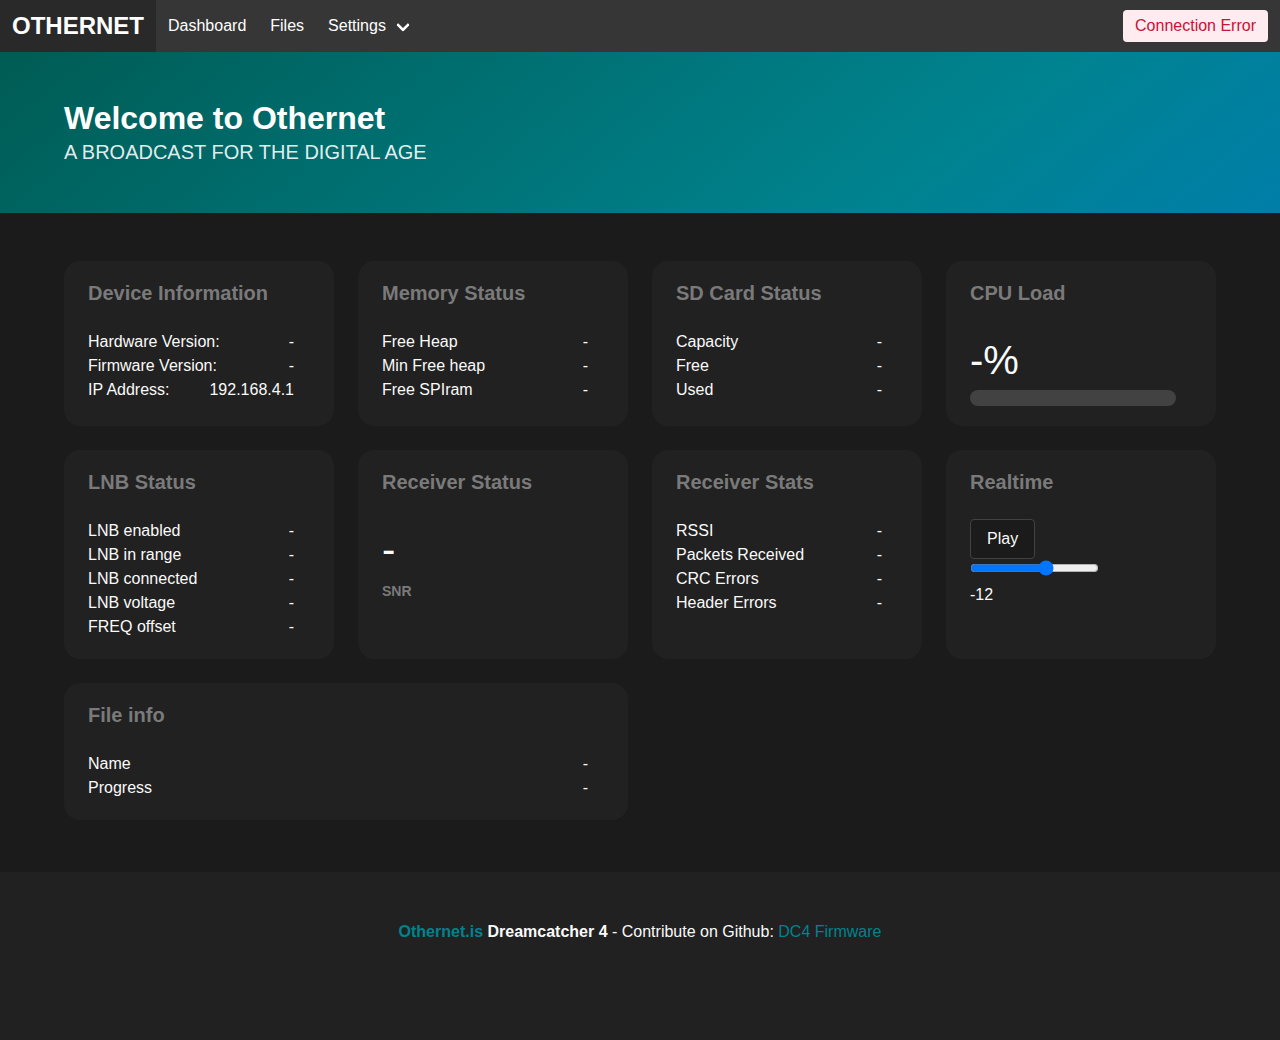
==== commit 1c1ef788: "Merge pull request #31 from Tysonpower/master" ====
--- a/main/embedded/index.html
+++ b/main/embedded/index.html
@@ -5,6 +5,7 @@
         <meta name="viewport" content="width=device-width, initial-scale=1">
         <title>Dreamcatcher V4 | Othernet</title>
         <link rel="stylesheet" href="app.css">
+        <script src="tone.js"></script>
         <script src="app.js"></script>
         <script src="myip.js"></script>
     </head>
@@ -375,14 +376,22 @@
                             <p>Header Errors<span id="stats_header" class="is-pulled-right">-</span></p>
                         </div>
                     </div>
-                  <div class="column is-3">
-                    <div class="notification">
-                        <h3 class="subtitle has-text-grey has-text-weight-semibold">File info</h3>
-                        <p>Name<span id="stats_file" class="is-pulled-right">-</span></p>
-                        <p>Progress<span id="stats_progress" class="is-pulled-right">-</span></p>
-                    </div>
-                </div>
-              
+                    <div class="column is-3">
+                        <div class="notification">
+                            <h3 class="subtitle has-text-grey has-text-weight-semibold">Realtime</h3>
+                            <button id="btn_play" onclick="toggleMidiStream()" class="button">Play</button>
+                            <br>
+                            <input type="range" id="volume" min="0" max="10" value="6">
+                            <p id="voltext">-12</p>
+                        </div>
+                    </div>
+                    <div class="column is-6">
+                        <div class="notification">
+                            <h3 class="subtitle has-text-grey has-text-weight-semibold">File info</h3>
+                            <p>Name<span id="stats_file" class="is-pulled-right">-</span></p>
+                            <p>Progress<span id="stats_progress" class="is-pulled-right">-</span></p>
+                        </div>
+                    </div>
                 </div>
             </div>
         </section>
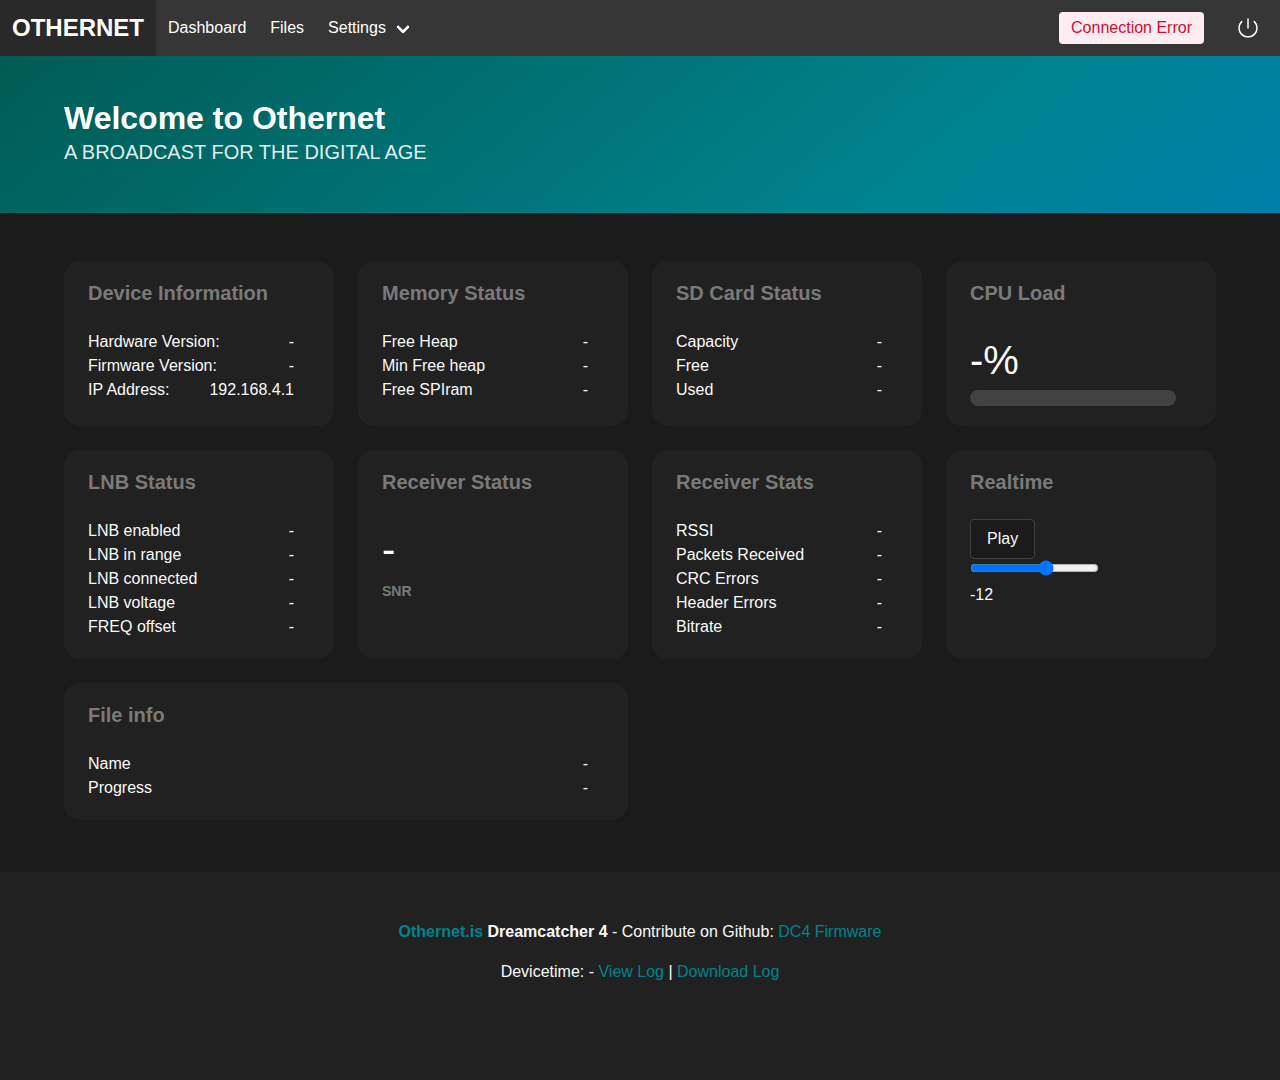
==== commit 2a7d1d6c: "Merge pull request #47 from Tysonpower/master" ====
--- a/main/embedded/index.html
+++ b/main/embedded/index.html
@@ -3,7 +3,7 @@
     <head>
         <meta charset="utf-8">
         <meta name="viewport" content="width=device-width, initial-scale=1">
-        <title>Dreamcatcher V4 | Othernet</title>
+        <title>Dreamcatcher | Othernet</title>
         <link rel="stylesheet" href="app.css">
         <script src="tone.js"></script>
         <script src="app.js"></script>
@@ -31,12 +31,11 @@
         
                 <div class="navbar-item has-dropdown is-hoverable">
                     <p class="navbar-link">Settings</p>
-            
                     <div class="navbar-dropdown">
                         <a onclick="toggleModal('md_wifiap')" class="navbar-item">Wifi AP</a>
                         <a onclick="toggleModal('md_wificlient')"class="navbar-item">Wifi Client</a>
                         <a onclick="toggleModal('md_receiver')"class="navbar-item">Receiver</a>
-                        <a onclick="toggleModal('md_dcss')"class="navbar-item">DCSS</a>
+                        <!--<a onclick="toggleModal('md_dcss')"class="navbar-item">DCSS</a>-->
                     </div>
                 </div>
             </div>
@@ -46,6 +45,15 @@
                 <div class="tags are-medium">
                     <span id="con_status" class="tag is-light">Connecting...</a>
                 </div>
+                </div>
+                <div class="navbar-item">
+                    <button onclick="reboot()" id="btn_reboot" class="button is-dark">
+                        <span class="icon is-large">
+                            <svg fill="none" stroke="currentColor" stroke-width="1.5" viewBox="0 0 24 24" xmlns="http://www.w3.org/2000/svg" aria-hidden="true">
+                                <path stroke-linecap="round" stroke-linejoin="round" d="M5.636 5.636a9 9 0 1012.728 0M12 3v9"></path>
+                            </svg>
+                        </span>
+                    </button>
                 </div>
             </div>
             </div>
@@ -76,14 +84,8 @@
                         <div class="control">
                             <div class="select">
                                 <select id="ap_auth">
-                                    <option value="0">WIFI_AUTH_OPEN</option>
-                                    <option value="1">WIFI_AUTH_WEP</option>
-                                    <option value="2">WIFI_AUTH_WPA_PSK</option>
-                                    <option value="3">WIFI_AUTH_WPA2_PSK</option>
-                                    <option value="4">WIFI_AUTH_WPA_WPA2_PSK</option>
-                                    <option value="5">WIFI_AUTH_WPA2_ENTERPRISE</option>
-                                    <option value="6">WIFI_AUTH_WPA3_PSK</option>
-                                    <option value="7">WIFI_AUTH_WPA2_WPA3_PSK</option>
+                                    <option value="0">Open</option>
+                                    <option value="1">WPA2</option>
                                 </select>
                             </div>
                         </div>
@@ -119,6 +121,13 @@
                             <input id="sta_pwd" class="input" type="password" placeholder="*********">
                         </div>
                     </div>
+
+                    <div class="field">
+                        <label class="label">Enable Telemetry</label>
+                        <div class="control">
+                            <input id="sta_tlm" class="checkbox" type="checkbox" checked>
+                        </div>
+                    </div>
                     
                     <div class="field is-grouped pt-4">
                         <div class="control">
@@ -131,7 +140,7 @@
                 </div>
             </div>
         </div>
-
+        <!--
         <div id="md_dcss" class="modal">
             <div class="modal-background"></div>
             <div class="modal-content">
@@ -170,12 +179,23 @@
                 </div>
             </div>
         </div>
+        -->
 
         <div id="md_receiver" class="modal">
             <div class="modal-background"></div>
             <div class="modal-content">
                 <div class="box">
                     <h3 class="subtitle">Receiver Setup<span id="tag_saveRcv" class="tag is-success is-pulled-right is-hidden">Settings Saved</span></h3>
+                    
+                    <div class="field is-grouped pt-4">
+                        <div class="control">
+                            <button onclick="setReceiverPresetUS()" class="button is-dark">US Sat</button>
+                            <button onclick="setReceiverPresetEU()" class="button is-dark">EU Sat</button>
+                            <button onclick="setReceiverRemoveTick()" class="button is-dark">-10khz</button>
+                            <button onclick="setReceiverAddTick()" class="button is-dark">+10khz</button>
+                        </div>
+                    </div>
+                    
                     <div class="field">
                         <label class="label">Frequency (Hz)</label>
                         <div class="control">
@@ -188,10 +208,9 @@
                         <div class="control">
                             <div class="select">
                                 <select id="rcv_bw">
-                                    <option value="52">LORA_BW_0200</option>
-                                    <option value="38">LORA_BW_0400</option>
-                                    <option value="24">LORA_BW_0800</option>
-                                    <option value="10">LORA_BW_1600</option>
+                                    <option value="13">LORA_BW_0200</option>
+                                    <option value="14">LORA_BW_0400</option>
+                                    <option value="15">LORA_BW_0800</option>
                                 </select>
                             </div>
                         </div>
@@ -202,14 +221,14 @@
                         <div class="control">
                             <div class="select">
                                 <select id="rcv_sf">
-                                    <option value="80">LORA_SF5</option>
-                                    <option value="96">LORA_SF6</option>
-                                    <option value="112">LORA_SF7</option>
-                                    <option value="128">LORA_SF8</option>
-                                    <option value="144">LORA_SF9</option>
-                                    <option value="160">LORA_SF10</option>
-                                    <option value="176">LORA_SF11</option>
-                                    <option value="192">LORA_SF12</option>
+                                    <option value="5">LORA_SF5</option>
+                                    <option value="6">LORA_SF6</option>
+                                    <option value="7">LORA_SF7</option>
+                                    <option value="8">LORA_SF8</option>
+                                    <option value="9">LORA_SF9</option>
+                                    <option value="10">LORA_SF10</option>
+                                    <option value="11">LORA_SF11</option>
+                                    <option value="12">LORA_SF12</option>
                                 </select>
                             </div>
                         </div>
@@ -235,7 +254,8 @@
                             <input id="lnb_volt" class="checkbox" type="checkbox">
                         </div>
                     </div>
-
+                    
+                    <!--
                     <div class="field">
                         <label class="label">LO frequency (MHz)</label>
                         <div class="control">
@@ -265,6 +285,7 @@
                             <input id="lo_en" class="checkbox" type="checkbox">
                         </div>
                     </div>
+                -->
 
                     <div class="field">
                         <label class="label">Enable diseq (22kHz)</label>
@@ -374,6 +395,7 @@
                             <p>Packets Received<span id="stats_pkts" class="is-pulled-right">-</span></p>
                             <p>CRC Errors<span id="stats_crc" class="is-pulled-right">-</span></p>
                             <p>Header Errors<span id="stats_header" class="is-pulled-right">-</span></p>
+                            <p>Bitrate<span id="stats_bitrate" class="is-pulled-right">-</span></p>
                         </div>
                     </div>
                     <div class="column is-3">
@@ -415,6 +437,7 @@
                 <div class="container">
                     <div class="buttons">
                         <button onclick="formatSd()" id="btn_formatsd" class="button is-danger">Format SD Card</button>
+                        <button onclick="clearLogs()" id="btn_clearlogs" class="button is-danger">Clear Logs</button>
                         <span id="md_filetree_status" class="is-pulled-right"></span>
                     </div>                    
                     <div id="filestree" class="columns is-multiline"></div>
@@ -427,6 +450,7 @@
             <div class="container">
                 <div class="content has-text-centered">
                     <p><strong><a href="https://othernet.is">Othernet.is</a> Dreamcatcher 4</strong> - Contribute on Github: <a href="https://github.com/Othernet-Project/Dreamcatcher">DC4 Firmware</a></p>
+                    <p>Devicetime: <span id="stats_time"></span> - <a href="/files/log/log.txt">View Log</a> | <a href="/files/log/log.txt" download>Download Log</a></p>
                 </div>
             </div>
         </footer>
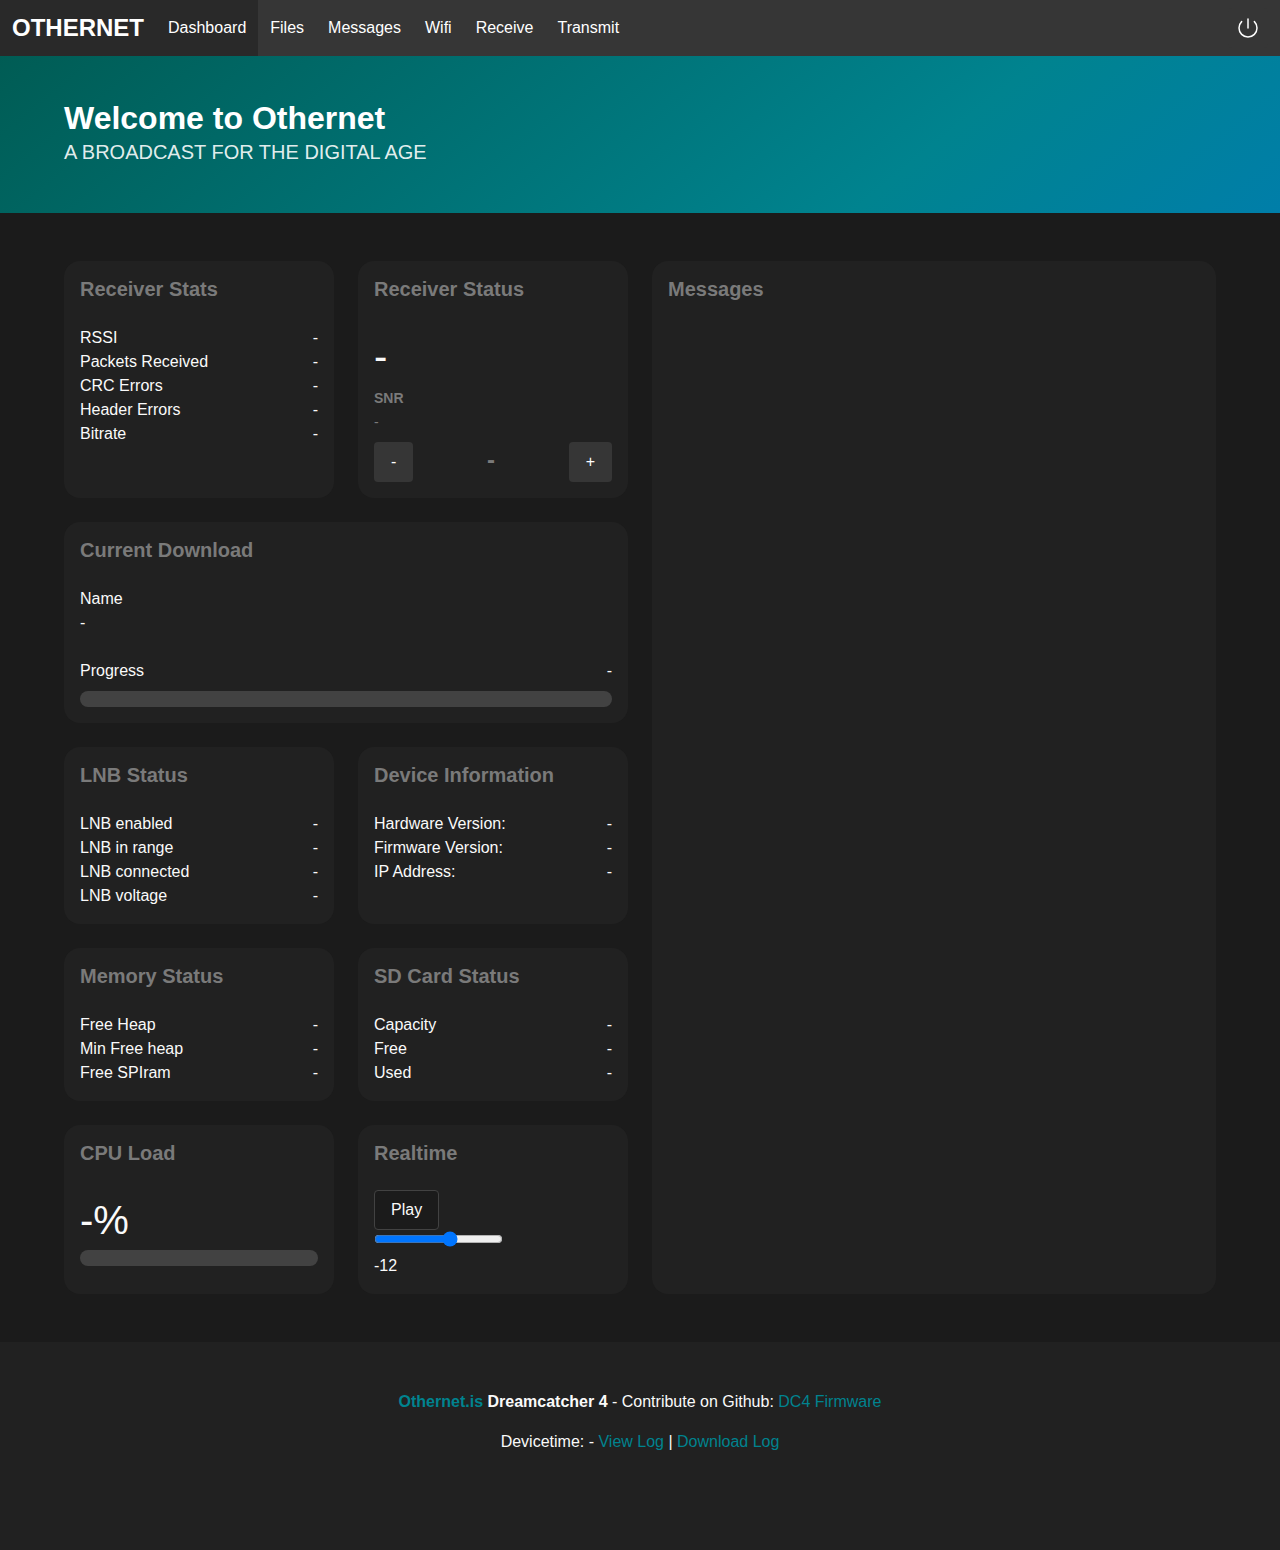
==== commit 083607c6: "Merge pull request #52 from Tysonpower/hamradio" ====
--- a/main/embedded/index.html
+++ b/main/embedded/index.html
@@ -26,26 +26,27 @@
         
             <div id="navbar" class="navbar-menu">
             <div class="navbar-start">
-                <a onclick="toggleTab('','','.tabs_main','main_dash')" class="navbar-item">Dashboard</a>
-                <a onclick="toggleTab('','','.tabs_main','main_files')"class="navbar-item">Files</a>
-        
+                <a id="nav_dash" onclick="toggleTab(this.id,'','.tabs_main','main_dash')" class="navbar-item is-active">Dashboard</a>
+                <a id="nav_files" onclick="toggleTab(this.id,'','.tabs_main','main_files')"class="navbar-item">Files</a>
+                <a id="nav_msg" onclick="toggleTab(this.id,'','.tabs_main','main_messages')"class="navbar-item">Messages</a>
+                <a id="nav_wifi" onclick="toggleTab(this.id,'','.tabs_main','main_wifi')"class="navbar-item">Wifi</a>
+                <a id="nav_rx" onclick="toggleTab(this.id,'','.tabs_main','main_receive')"class="navbar-item">Receive</a>
+                <a id="nav_tx" onclick="toggleTab(this.id,'','.tabs_main','main_transmit')"class="navbar-item">Transmit</a>
+                
+                <!--
                 <div class="navbar-item has-dropdown is-hoverable">
                     <p class="navbar-link">Settings</p>
                     <div class="navbar-dropdown">
                         <a onclick="toggleModal('md_wifiap')" class="navbar-item">Wifi AP</a>
                         <a onclick="toggleModal('md_wificlient')"class="navbar-item">Wifi Client</a>
                         <a onclick="toggleModal('md_receiver')"class="navbar-item">Receiver</a>
-                        <!--<a onclick="toggleModal('md_dcss')"class="navbar-item">DCSS</a>-->
-                    </div>
-                </div>
+                        <a onclick="toggleModal('md_dcss')"class="navbar-item">DCSS</a>
+                    </div>
+                </div>
+                -->
             </div>
         
             <div class="navbar-end">
-                <div class="navbar-item">
-                <div class="tags are-medium">
-                    <span id="con_status" class="tag is-light">Connecting...</a>
-                </div>
-                </div>
                 <div class="navbar-item">
                     <button onclick="reboot()" id="btn_reboot" class="button is-dark">
                         <span class="icon is-large">
@@ -60,86 +61,7 @@
         </nav>
 
         <!-- MODALS START -->
-        <div id="md_wifiap" class="modal">
-            <div class="modal-background"></div>
-            <div class="modal-content">
-                <div class="box">
-                    <h3 class="subtitle">Wifi Access Point<span id="tag_saveAp" class="tag is-success is-pulled-right is-hidden">Settings Saved</span></h3>
-                    <div class="field">
-                        <label class="label">SSID / Name</label>
-                        <div class="control">
-                            <input id="ap_ssid" class="input" type="text" placeholder="Othernet DC4">
-                        </div>
-                    </div>
-                    
-                    <div class="field">
-                        <label class="label">Password</label>
-                        <div class="control">
-                            <input id="ap_pwd" class="input" type="password" placeholder="*********">
-                        </div>
-                    </div>
-
-                    <div class="field">
-                        <label class="label">Authentication</label>
-                        <div class="control">
-                            <div class="select">
-                                <select id="ap_auth">
-                                    <option value="0">Open</option>
-                                    <option value="1">WPA2</option>
-                                </select>
-                            </div>
-                        </div>
-                    </div>
-                    
-                    <div class="field is-grouped pt-4">
-                        <div class="control">
-                            <button onclick="saveWifiAp()" class="button is-link">Save</button>
-                        </div>
-                        <div class="control">
-                            <button onclick="toggleModal('md_wifiap')" class="button is-dark">Close</button>
-                        </div>
-                    </div>
-                </div>
-            </div>
-        </div>
-
-        <div id="md_wificlient" class="modal">
-            <div class="modal-background"></div>
-            <div class="modal-content">
-                <div class="box">
-                    <h3 class="subtitle">Wifi Client<span id="tag_saveSta" class="tag is-success is-pulled-right is-hidden">Settings Saved</span></h3>
-                    <div class="field">
-                        <label class="label">SSID / Name</label>
-                        <div class="control">
-                            <input id="sta_ssid" class="input" type="text" placeholder="myWifi">
-                        </div>
-                    </div>
-                    
-                    <div class="field">
-                        <label class="label">Password</label>
-                        <div class="control">
-                            <input id="sta_pwd" class="input" type="password" placeholder="*********">
-                        </div>
-                    </div>
-
-                    <div class="field">
-                        <label class="label">Enable Telemetry</label>
-                        <div class="control">
-                            <input id="sta_tlm" class="checkbox" type="checkbox" checked>
-                        </div>
-                    </div>
-                    
-                    <div class="field is-grouped pt-4">
-                        <div class="control">
-                            <button onclick="saveWifiClient()" class="button is-link">Save</button>
-                        </div>
-                        <div class="control">
-                            <button onclick="toggleModal('md_wificlient')" class="button is-dark">Cancel</button>
-                        </div>
-                    </div>
-                </div>
-            </div>
-        </div>
+
         <!--
         <div id="md_dcss" class="modal">
             <div class="modal-background"></div>
@@ -181,145 +103,13 @@
         </div>
         -->
 
-        <div id="md_receiver" class="modal">
-            <div class="modal-background"></div>
-            <div class="modal-content">
-                <div class="box">
-                    <h3 class="subtitle">Receiver Setup<span id="tag_saveRcv" class="tag is-success is-pulled-right is-hidden">Settings Saved</span></h3>
-                    
-                    <div class="field is-grouped pt-4">
-                        <div class="control">
-                            <button onclick="setReceiverPresetUS()" class="button is-dark">US Sat</button>
-                            <button onclick="setReceiverPresetEU()" class="button is-dark">EU Sat</button>
-                            <button onclick="setReceiverRemoveTick()" class="button is-dark">-10khz</button>
-                            <button onclick="setReceiverAddTick()" class="button is-dark">+10khz</button>
-                        </div>
-                    </div>
-                    
-                    <div class="field">
-                        <label class="label">Frequency (Hz)</label>
-                        <div class="control">
-                            <input id="rcv_freq" class="input" type="text" placeholder="2400000000">
-                        </div>
-                    </div>
-
-                    <div class="field">
-                        <label class="label">Bandwidth</label>
-                        <div class="control">
-                            <div class="select">
-                                <select id="rcv_bw">
-                                    <option value="13">LORA_BW_0200</option>
-                                    <option value="14">LORA_BW_0400</option>
-                                    <option value="15">LORA_BW_0800</option>
-                                </select>
-                            </div>
-                        </div>
-                    </div>
-
-                    <div class="field">
-                        <label class="label">Spreading factor</label>
-                        <div class="control">
-                            <div class="select">
-                                <select id="rcv_sf">
-                                    <option value="5">LORA_SF5</option>
-                                    <option value="6">LORA_SF6</option>
-                                    <option value="7">LORA_SF7</option>
-                                    <option value="8">LORA_SF8</option>
-                                    <option value="9">LORA_SF9</option>
-                                    <option value="10">LORA_SF10</option>
-                                    <option value="11">LORA_SF11</option>
-                                    <option value="12">LORA_SF12</option>
-                                </select>
-                            </div>
-                        </div>
-                    </div>
-
-                    <div class="field">
-                        <label class="label">Coding rate</label>
-                        <div class="control">
-                            <div class="select">
-                                <select id="rcv_cr">
-                                    <option value="1">LORA_CR_4_5</option>
-                                    <option value="2">LORA_CR_4_6</option>
-                                    <option value="3">LORA_CR_4_7</option>
-                                    <option value="4">LORA_CR_4_8</option>
-                                </select>
-                            </div>
-                        </div>
-                    </div>
-
-                    <div class="field">
-                        <label class="label">LNB voltage</label>
-                        <div class="control">
-                            <input id="lnb_volt" class="checkbox" type="checkbox">
-                        </div>
-                    </div>
-                    
-                    <!--
-                    <div class="field">
-                        <label class="label">LO frequency (MHz)</label>
-                        <div class="control">
-                            <div class="select">
-                                <select id="rcv_loid">
-                                    <option value="0">300</option>
-                                    <option value="1">350</option>
-                                    <option value="2">400</option>
-                                    <option value="3">450</option>
-                                    <option value="4">500</option>
-                                    <option value="5">550</option>
-                                    <option value="6">600</option>
-                                    <option value="7">650</option>
-                                    <option value="8">700</option>
-                                    <option value="9">750</option>
-                                    <option value="10">800</option>
-                                    <option value="11">850</option>
-                                    <option value="12">900</option>
-                                </select>
-                            </div>
-                        </div>
-                    </div>
-                    
-                    <div class="field">
-                        <label class="label">Enable LO</label>
-                        <div class="control">
-                            <input id="lo_en" class="checkbox" type="checkbox">
-                        </div>
-                    </div>
-                -->
-
-                    <div class="field">
-                        <label class="label">Enable diseq (22kHz)</label>
-                        <div class="control">
-                            <input id="diseq" class="checkbox" type="checkbox">
-                        </div>
-                    </div>
-                    
-                    <div class="field is-grouped pt-4">
-                        <div class="control">
-                            <button onclick="saveReceiver()" class="button is-link">Save</button>
-                        </div>
-                        <div class="control">
-                            <button onclick="toggleModal('md_receiver')" class="button is-dark">Cancel</button>
-                        </div>
-                        <div class="control is-pulled-right">
-                            <button onclick="factoryReset()" id="btn_freset" class="button is-danger">Factory Reset</button>
-                        </div>
-                    </div>
-                </div>
-            </div>
-        </div>
-
         <div id="md_fileview" class="modal">
             <div class="modal-background"></div>
             <div class="modal-content is-fullwidth">
                 <div class="box">
-                    <h3 class="subtitle">File Viewer<span id="md_fileview_status" class="is-pulled-right"></span></h3>
-                        <iframe id="data">No data Yet...</iframe>                    
-                    <div class="field is-grouped pt-4">
-                        <div class="control">
-                            <button onclick="toggleModal('md_fileview')" class="button is-dark">Close</button>
-                        </div>
-                    </div>
+                    <h3 class="subtitle">File Viewer<div class="is-pulled-right"><span id="md_fileview_status" class="is-pulled-right"></span><button onclick="toggleModal('md_fileview')" class="button is-dark is-pulled-right">Close</button></div></h3>
+                        <div id="data_inline"></div>
+                        <iframe id="data"></iframe>                    
                 </div>
             </div>
         </div>
@@ -327,96 +117,117 @@
 
         <!-- Dashboard -->
         <div id="main_dash" class="tabs_main"  style="min-height: calc(100vh - 5rem);">
-        <section class="hero is-primary is-bold">
-            <div class="hero-body">
+            <section class="hero is-primary is-bold">
+                <div class="hero-body">
+                    <div class="container">
+                        <h1 class="title">Welcome to Othernet</h1>
+                        <p class="subtitle">A BROADCAST FOR THE DIGITAL AGE</p>
+                    </div>
+                </div>
+            </section>
+
+            <section class="section">
                 <div class="container">
-                    <h1 class="title">Welcome to Othernet</h1>
-                    <p class="subtitle">A BROADCAST FOR THE DIGITAL AGE</p>
-                </div>
-            </div>
-        </section>
-
-        <section class="section">
-            <div class="container">
-                <div class="columns is-multiline">
-                    <div class="column is-3">
-                        <div class="notification">
-                            <h3 class="subtitle has-text-grey has-text-weight-semibold">Device Information</h3>
-                            <p>Hardware Version: <span id="stats_hw" class="is-pulled-right">-</span></p>
-                            <p>Firmware Version: <span id="stats_fw" class="is-pulled-right">-</span></p>
-                            <p>IP Address: <span id="info_ip" class="is-pulled-right">-</span></p>
-                        </div>
-                    </div>
-                    <div class="column is-3">
-                        <div class="notification">
-                            <h3 class="subtitle has-text-grey has-text-weight-semibold">Memory Status</h3>
-                            <p>Free Heap <span id="stats_heap" class="is-pulled-right">-</span></p>
-                            <p>Min Free heap <span id="stats_minheap" class="is-pulled-right">-</span></p>
-                            <p>Free SPIram <span id="stats_psram" class="is-pulled-right">-</span></p>
-                        </div>
-                    </div>
-                    <div class="column is-3">
-                        <div class="notification">
-                            <h3 class="subtitle has-text-grey has-text-weight-semibold">SD Card Status</h3>
-                            <p>Capacity <span id="stats_sdcap" class="is-pulled-right">-</span></p>
-                            <p>Free <span id="stats_sdfree" class="is-pulled-right">-</span></p>
-                            <p>Used <span id="stats_sdused" class="is-pulled-right">-</span></p>
-                        </div>
-                    </div>
-                    <div class="column is-3">
-                        <div class="notification">
-                            <h3 class="subtitle has-text-grey has-text-weight-semibold">CPU Load</h3>
-                            <p class="is-size-2"><span id="stats_cpu">-</span>%</p>
-                            <progress id="stats_cpubar" class="progress is-primary" value="0" max="100"></progress>
-                        </div>
-                    </div>
-
-                    <div class="column is-3">
-                        <div class="notification">
-                            <h3 class="subtitle has-text-grey has-text-weight-semibold">LNB Status</h3>
-                            <p>LNB enabled <span id="stats_lnben" class="is-pulled-right">-</span></p>
-                            <p>LNB in range <span id="stats_lnbir" class="is-pulled-right">-</span></p>
-                            <p>LNB connected <span id="stats_lnbcon" class="is-pulled-right">-</span></p>
-                            <p>LNB voltage <span id="stats_lnbv" class="is-pulled-right">-</span></p>
-                            <p>FREQ offset <span id="stats_offset" class="is-pulled-right">-</span></p>
-                        </div>
-                    </div>
-                    <div class="column is-3">
-                        <div class="notification">
-                            <h3 class="subtitle has-text-grey has-text-weight-semibold">Receiver Status</h3>
-                            <p id="stats_snr" class="is-size-2">-</p>
-                            <small class="has-text-weight-bold has-text-grey">SNR</small>
-                        </div>
-                    </div>
-                    <div class="column is-3">
-                        <div class="notification">
-                            <h3 class="subtitle has-text-grey has-text-weight-semibold">Receiver Stats</h3>
-                            <p>RSSI<span id="stats_rssi" class="is-pulled-right">-</span></p>
-                            <p>Packets Received<span id="stats_pkts" class="is-pulled-right">-</span></p>
-                            <p>CRC Errors<span id="stats_crc" class="is-pulled-right">-</span></p>
-                            <p>Header Errors<span id="stats_header" class="is-pulled-right">-</span></p>
-                            <p>Bitrate<span id="stats_bitrate" class="is-pulled-right">-</span></p>
-                        </div>
-                    </div>
-                    <div class="column is-3">
-                        <div class="notification">
-                            <h3 class="subtitle has-text-grey has-text-weight-semibold">Realtime</h3>
-                            <button id="btn_play" onclick="toggleMidiStream()" class="button">Play</button>
-                            <br>
-                            <input type="range" id="volume" min="0" max="10" value="6">
-                            <p id="voltext">-12</p>
-                        </div>
-                    </div>
-                    <div class="column is-6">
-                        <div class="notification">
-                            <h3 class="subtitle has-text-grey has-text-weight-semibold">File info</h3>
-                            <p>Name<span id="stats_file" class="is-pulled-right">-</span></p>
-                            <p>Progress<span id="stats_progress" class="is-pulled-right">-</span></p>
-                        </div>
-                    </div>
-                </div>
-            </div>
-        </section>
+
+                    <div class="columns is-multiline">
+                        <div class="column is-6">
+                            <div class="columns is-multiline">
+                                <div class="column is-half">
+                                    <div class="notification p-4">
+                                        <h3 class="subtitle has-text-grey has-text-weight-semibold">Receiver Stats</h3>
+                                        <p>RSSI<span id="stats_rssi" class="is-pulled-right">-</span></p>
+                                        <p>Packets Received<span id="stats_pkts" class="is-pulled-right">-</span></p>
+                                        <p>CRC Errors<span id="stats_crc" class="is-pulled-right">-</span></p>
+                                        <p>Header Errors<span id="stats_header" class="is-pulled-right">-</span></p>
+                                        <p>Bitrate<span id="stats_bitrate" class="is-pulled-right">-</span></p>
+                                    </div>
+                                </div>
+                                
+                                <div class="column is-half">
+                                    <div class="notification p-4">
+                                        <h3 class="subtitle has-text-grey has-text-weight-semibold">Receiver Status</h3>
+                                        <p id="stats_snr" class="is-size-2">-</p>
+                                        <small class="has-text-weight-bold has-text-grey">SNR</small>
+
+                                        <p><small id="stats_lora" class="has-text-grey">-</small></p>
+                                        <div class="is-flex pt-2">
+                                            <button onclick="receiverRemoveAndSaveTick()" class="button is-dark">-</button>
+                                            <p id="stats_freq" class="is-flex-grow-1 is-size-4 has-text-weight-bold has-text-grey has-text-centered">-</p>
+                                            <button onclick="receiverAddAndSaveTick()" class="button is-dark">+</button>
+                                        </div>
+                                    </div>
+                                </div>
+                                <div class="column is-full">
+                                    <div class="notification p-4">
+                                        <h3 class="subtitle has-text-grey has-text-weight-semibold">Current Download</h3>
+                                        <p>Name</p>
+                                        <p id="stats_file">-</p>
+                                        <br>
+                                        <p>Progress<span id="stats_progress" class="is-pulled-right">-</span></p>
+                                        <progress id="stats_progressbar" class="progress is-primary mt-2" value="0" max="100"></progress>
+                                    </div>
+                                </div>
+                                <div class="column is-half">
+                                    <div class="notification p-4">
+                                        <h3 class="subtitle has-text-grey has-text-weight-semibold">LNB Status</h3>
+                                        <p>LNB enabled <span id="stats_lnben" class="is-pulled-right">-</span></p>
+                                        <p>LNB in range <span id="stats_lnbir" class="is-pulled-right">-</span></p>
+                                        <p>LNB connected <span id="stats_lnbcon" class="is-pulled-right">-</span></p>
+                                        <p>LNB voltage <span id="stats_lnbv" class="is-pulled-right">-</span></p>
+                                    </div>
+                                </div>
+                                <div class="column is-half">
+                                    <div class="notification p-4">
+                                        <h3 class="subtitle has-text-grey has-text-weight-semibold">Device Information</h3>
+                                        <p>Hardware Version: <span id="stats_hw" class="is-pulled-right">-</span></p>
+                                        <p>Firmware Version: <span id="stats_fw" class="is-pulled-right">-</span></p>
+                                        <p>IP Address: <span id="info_ip" class="is-pulled-right">-</span></p>
+                                    </div>
+                                </div>
+                                <div class="column is-half">
+                                    <div class="notification p-4">
+                                        <h3 class="subtitle has-text-grey has-text-weight-semibold">Memory Status</h3>
+                                        <p>Free Heap <span id="stats_heap" class="is-pulled-right">-</span></p>
+                                        <p>Min Free heap <span id="stats_minheap" class="is-pulled-right">-</span></p>
+                                        <p>Free SPIram <span id="stats_psram" class="is-pulled-right">-</span></p>
+                                    </div>
+                                </div>
+                                <div class="column is-half">
+                                    <div class="notification p-4">
+                                        <h3 class="subtitle has-text-grey has-text-weight-semibold">SD Card Status</h3>
+                                        <p>Capacity <span id="stats_sdcap" class="is-pulled-right">-</span></p>
+                                        <p>Free <span id="stats_sdfree" class="is-pulled-right">-</span></p>
+                                        <p>Used <span id="stats_sdused" class="is-pulled-right">-</span></p>
+                                    </div>
+                                </div>
+                                <div class="column is-half">
+                                    <div class="notification p-4">
+                                        <h3 class="subtitle has-text-grey has-text-weight-semibold">CPU Load</h3>
+                                        <p class="is-size-2"><span id="stats_cpu">-</span>%</p>
+                                        <progress id="stats_cpubar" class="progress is-primary" value="0" max="100"></progress>
+                                    </div>
+                                </div>
+            
+                                <div class="column is-half">
+                                    <div class="notification p-4">
+                                        <h3 class="subtitle has-text-grey has-text-weight-semibold">Realtime</h3>
+                                        <button id="btn_play" onclick="toggleMidiStream()" class="button">Play</button>
+                                        <br>
+                                        <input type="range" id="volume" min="0" max="10" value="6">
+                                        <p id="voltext">-12</p>
+                                    </div>
+                                </div>
+                            </div>
+                        </div>
+                        <div class="column is-6">
+                            <div class="notification p-4">
+                                <h3 class="subtitle has-text-grey has-text-weight-semibold">Messages</h3>
+                                <div id="messages_dash" style="height: 50rem; overflow-y: auto; word-break: break-word;"></div>
+                            </div>
+                        </div>
+                    </div>
+                </div>
+            </section>
         </div>
 
         <div id="main_files" class="tabs_main" style="display: none; min-height: calc(100vh - 5rem);">
@@ -438,12 +249,382 @@
                     <div class="buttons">
                         <button onclick="formatSd()" id="btn_formatsd" class="button is-danger">Format SD Card</button>
                         <button onclick="clearLogs()" id="btn_clearlogs" class="button is-danger">Clear Logs</button>
+                        <button onclick="clearTmp()" id="btn_cleartmp" class="button is-danger">Clear TMP</button>
                         <span id="md_filetree_status" class="is-pulled-right"></span>
                     </div>                    
                     <div id="filestree" class="columns is-multiline"></div>
                 </div>
             </section>
 
+        </div>
+
+        <div id="main_messages" class="tabs_main" style="display: none; min-height: calc(100vh - 5rem);">
+            <section class="hero is-primary is-bold"> 
+                <div class="hero-body">
+                    <div class="container">
+                        <h1 class="title">
+                            Messages
+                        </h1>
+                        <p class="subtitle">
+                            View the latest messages that were received
+                        </p>
+                    </div>
+                </div>
+            </section>
+
+            <section class="section">
+                <div class="container">
+                    <div class="buttons">
+                        <button onclick="getMessages()" id="btn_formatsd" class="button is-danger">Refresh</button>
+                        <span id="md_filetree_status" class="is-pulled-right"></span>
+                    </div>                    
+                    <div id="messages"></div>
+                </div>
+            </section>
+
+        </div>
+
+        <div id="main_transmit" class="tabs_main" style="display: none; min-height: calc(100vh - 5rem);">
+            <section class="hero is-primary is-bold">
+                <div class="hero-body">
+                    <div class="container">
+                        <h1 class="title">Transmit with Your Dreamcatcher</h1>
+                        <p class="subtitle">FT8 and more</p>
+                    </div>
+                </div>
+            </section>
+    
+            <section class="section">
+                <div class="container">
+                    <div class="columns is-multiline">
+
+                        <div class="column is-one-quarter">
+                            <div class="notification p-4">
+                                <h3 class="subtitle has-text-grey has-text-weight-semibold">Status</h3>
+                                <p><span id="tag_TxStatus" class="tag is-info is-light is-medium">-</span></p>
+                                <br>
+                                <p id="tx_dtime" class="is-">-</p>
+                                <br>
+                                <button onclick="postSyncTime()" class="button is-dark">Sync Time with Device</button>
+                            </div>
+                        </div>
+                       
+                        <div class="column is-one-quarter">
+                            <div class="notification p-4">
+                                <h3 class="subtitle has-text-grey has-text-weight-semibold">Frequency (Hz)<span id="tag_saveTxFreq" class="tag is-success is-pulled-right is-hidden">Saved</span></h3>
+                                <div class="field">
+                                    <div class="control">
+                                        <input id="tx_freq" class="input" type="text" placeholder="2400000000">
+                                    </div>
+                                </div>
+                                <div class="field is-flex pt-2 is-justify-content-space-between">
+                                    <button onclick="setTxRemoveTick()" class="button is-dark">-10 kHz</button>
+                                    <button onclick="setTxAddTick()" class="button is-dark">+10 kHz</button>
+                                </div>
+                                <div class="field is-grouped pt-4">
+                                    <div class="control">
+                                        <button onclick="saveTxFreq()" class="button is-link">Set Frequency</button>
+                                    </div>
+                                </div>
+                            </div>
+                        </div>
+
+                        <div class="column is-half">
+                            <div class="notification p-4">
+                                <h3 class="subtitle has-text-grey has-text-weight-semibold">FT8 Transmitter</h3>
+                                
+                                <div class="is-flex">
+                                    <div class="field is-horizontal">
+                                        <label class="label">Tx on Odd Cycle</label>
+                                        <div class="control pl-4">
+                                            <input id="ft8_odd" class="checkbox" type="checkbox">
+                                        </div>
+                                    </div>
+                                    <div class="field is-horizontal pl-4">
+                                        <label class="label">Use Free Text (max 13 characters)</label>
+                                        <div class="control pl-4">
+                                            <input id="ft8_text" class="checkbox" type="checkbox">
+                                        </div>
+                                    </div>
+                                </div>
+                                
+                                <div class="field">
+                                    <label class="label">Message</label>
+                                    <div class="control">
+                                        <input id="ft8_msg" class="input" type="text" placeholder="CQ DO5TY">
+                                    </div>
+                                </div>
+                                <br>
+                                <button id="btn_txft8" onclick="postTxFT8()" class="button is-link">Send Message</button>
+                            </div>
+                        </div>
+
+                        <div class="column is-one-quarter">
+                            <div class="notification p-4">
+                                <h3 class="subtitle has-text-grey has-text-weight-semibold">CW Transmitter</h3>
+                                <p class="is-size-7">Use Toggle CW to enable enable a continous tone for testing purposes.</p>
+                                <br>
+                                <p class="is-size-7">CW Paddle transmits a CW for as long as the button is held.</p>
+                                <br>
+                                <div class="field is-horizontal">
+                                    <label class="label">Enable Keyboard Input</label>
+                                    <div class="control pl-4">
+                                        <input id="cw_keys" class="checkbox" type="checkbox">
+                                    </div>
+                                </div>
+                                <p class="is-size-7">The keyboard may be used as a Morse Code paddle. C is a dot and W is a dash.</p>
+                                <br>
+                                <button id="btn_startcw" onclick="toggleCW()" class="button is-link">Toggle CW</button>
+                                <button id="btn_startcw" onmousedown="toggleCW()" onmouseup="toggleCW()" class="button is-link is-pulled-right">CW Paddle</button>
+                            </div>
+                        </div>
+                       
+                    </div>
+                </div>
+            </section>
+        </div>
+
+        <div id="main_receive" class="tabs_main" style="display: none; min-height: calc(100vh - 5rem);">
+            <section class="hero is-primary is-bold">
+                <div class="hero-body">
+                    <div class="container">
+                        <h1 class="title">Receive with Your Dreamcatcher</h1>
+                        <p class="subtitle">From Space to Earth and more</p>
+                    </div>
+                </div>
+            </section>
+    
+            <section class="section">
+                <div class="container">
+                    <div class="columns is-multiline">
+                        
+                        <div class="column is-one-third">
+                            <div class="notification p-4">
+                                <h3 class="subtitle has-text-grey has-text-weight-semibold">Receiver Status</h3>
+                                <p id="rcv_snr" class="is-size-2">-</p>
+                                <small class="has-text-weight-bold has-text-grey">SNR</small>
+                                <p>RSSI<span id="rcv_rssi" class="is-pulled-right">-</span></p>
+                                <p>Packets Received<span id="rcv_pkts" class="is-pulled-right">-</span></p>
+                                <p>CRC Errors<span id="rcv_crc" class="is-pulled-right">-</span></p>
+                                <p>Header Errors<span id="rcv_header" class="is-pulled-right">-</span></p>
+                                <p>Bitrate<span id="rcv_bitrate" class="is-pulled-right">-</span></p>
+                            </div>
+                        </div>
+
+                        <div class="column is-two-thirds">
+                            <div class="notification p-4">
+                                <h3 class="subtitle has-text-grey has-text-weight-semibold">Receiver Setup<span id="tag_saveRcv" class="tag is-success is-pulled-right is-hidden">Saved</span></h3>
+                                <div class="columns">
+                                    <div class="column is-half">
+                                        <div class="field is-flex pt-2">
+                                            <input id="rcv_freq" class="input" type="text" placeholder="2400000000">
+                                        </div>
+                                        <div class="field is-flex pt-2 is-justify-content-space-between">
+                                            <button onclick="setReceiverRemoveTick()" class="button is-dark">-10 kHz</button>
+                                            <button onclick="setReceiverPresetUS()" class="button is-dark">US Sat</button>
+                                            <button onclick="setReceiverPresetEU()" class="button is-dark">EU Sat</button>
+                                            <button onclick="setReceiverAddTick()" class="button is-dark">+10 kHz</button>
+                                        </div>
+                                        <div class="field">
+                                            <label class="label">LNB voltage</label>
+                                            <div class="control">
+                                                <input id="lnb_volt" class="checkbox" type="checkbox">
+                                            </div>
+                                        </div>
+                                        <div class="field">
+                                            <label class="label">Enable diseq (22kHz)</label>
+                                            <div class="control">
+                                                <input id="diseq" class="checkbox" type="checkbox">
+                                            </div>
+                                        </div>
+                                    </div>
+                                    <div class="column pl-6">
+                                        <div class="field">
+                                            <label class="label">Bandwidth</label>
+                                            <div class="control">
+                                                <div class="select">
+                                                    <select id="rcv_bw">
+                                                        <option value="13">LORA_BW_0200</option>
+                                                        <option value="14">LORA_BW_0400</option>
+                                                        <option value="15">LORA_BW_0800</option>
+                                                    </select>
+                                                </div>
+                                            </div>
+                                        </div>
+                    
+                                        <div class="field">
+                                            <label class="label">Spreading factor</label>
+                                            <div class="control">
+                                                <div class="select">
+                                                    <select id="rcv_sf">
+                                                        <option value="5">LORA_SF5</option>
+                                                        <option value="6">LORA_SF6</option>
+                                                        <option value="7">LORA_SF7</option>
+                                                        <option value="8">LORA_SF8</option>
+                                                        <option value="9">LORA_SF9</option>
+                                                        <option value="10">LORA_SF10</option>
+                                                        <option value="11">LORA_SF11</option>
+                                                        <option value="12">LORA_SF12</option>
+                                                    </select>
+                                                </div>
+                                            </div>
+                                        </div>
+                    
+                                        <div class="field">
+                                            <label class="label">Coding rate</label>
+                                            <div class="control">
+                                                <div class="select">
+                                                    <select id="rcv_cr">
+                                                        <option value="1">LORA_CR_4_5</option>
+                                                        <option value="2">LORA_CR_4_6</option>
+                                                        <option value="3">LORA_CR_4_7</option>
+                                                        <option value="4">LORA_CR_4_8</option>
+                                                    </select>
+                                                </div>
+                                            </div>
+                                        </div>
+                                        <!--
+                                        <div class="field">
+                                            <label class="label">LO frequency (MHz)</label>
+                                            <div class="control">
+                                                <div class="select">
+                                                    <select id="rcv_loid">
+                                                        <option value="0">300</option>
+                                                        <option value="1">350</option>
+                                                        <option value="2">400</option>
+                                                        <option value="3">450</option>
+                                                        <option value="4">500</option>
+                                                        <option value="5">550</option>
+                                                        <option value="6">600</option>
+                                                        <option value="7">650</option>
+                                                        <option value="8">700</option>
+                                                        <option value="9">750</option>
+                                                        <option value="10">800</option>
+                                                        <option value="11">850</option>
+                                                        <option value="12">900</option>
+                                                    </select>
+                                                </div>
+                                            </div>
+                                        </div>
+                                        
+                                        <div class="field">
+                                            <label class="label">Enable LO</label>
+                                            <div class="control">
+                                                <input id="lo_en" class="checkbox" type="checkbox">
+                                            </div>
+                                        </div>
+                                    -->
+                                    </div>
+                                </div>
+                                <div class="field is-grouped pt-4">
+                                    <div class="control">
+                                        <button onclick="saveReceiver()" class="button is-link">Save</button>
+                                    </div>
+                                </div>
+                            </div>
+                        </div>
+                       
+                    </div>
+                </div>
+            </section>
+        </div>
+
+        <div id="main_wifi" class="tabs_main" style="display: none; min-height: calc(100vh - 5rem);">
+            <section class="hero is-primary is-bold">
+                <div class="hero-body">
+                    <div class="container">
+                        <h1 class="title">Connect your Dreamcatcher</h1>
+                        <p class="subtitle">Wifi and Telemetry</p>
+                    </div>
+                </div>
+            </section>
+    
+            <section class="section">
+                <div class="container">
+                    <div class="columns is-multiline">
+                       
+                        <div class="column is-one-quarter">
+                            <div class="notification p-4">
+                                <h3 class="subtitle has-text-grey has-text-weight-semibold">Wifi Access Point<span id="tag_saveAp" class="tag is-success is-pulled-right is-hidden">Saved</span></h3>
+                                <div class="field">
+                                    <label class="label">SSID / Name</label>
+                                    <div class="control">
+                                        <input id="ap_ssid" class="input" type="text" placeholder="Othernet DC4">
+                                    </div>
+                                </div>
+                                
+                                <div class="field">
+                                    <label class="label">Password</label>
+                                    <div class="control">
+                                        <input id="ap_pwd" class="input" type="password" placeholder="*********">
+                                    </div>
+                                </div>
+            
+                                <div class="field">
+                                    <label class="label">Authentication</label>
+                                    <div class="control">
+                                        <div class="select">
+                                            <select id="ap_auth">
+                                                <option value="0">Open</option>
+                                                <option value="1">WPA2</option>
+                                            </select>
+                                        </div>
+                                    </div>
+                                </div>
+                                
+                                <div class="field is-grouped pt-4">
+                                    <div class="control">
+                                        <button onclick="saveWifiAp()" class="button is-link">Save</button>
+                                    </div>
+                                </div>
+                            </div>
+                        </div>
+
+                        <div class="column is-one-quarter">
+                            <div class="notification p-4">
+                                <h3 class="subtitle has-text-grey has-text-weight-semibold">Wifi Client<span id="tag_saveSta" class="tag is-success is-pulled-right is-hidden">Saved</span></h3>
+                                
+                                <div class="field">
+                                    <label class="label">SSID / Name</label>
+                                    <div class="control">
+                                        <input id="sta_ssid" class="input" type="text" placeholder="myWifi">
+                                    </div>
+                                </div>
+                                
+                                <div class="field">
+                                    <label class="label">Password</label>
+                                    <div class="control">
+                                        <input id="sta_pwd" class="input" type="password" placeholder="*********">
+                                    </div>
+                                </div>
+            
+                                <div class="field">
+                                    <label class="label">Enable Telemetry</label>
+                                    <div class="control">
+                                        <input id="sta_tlm" class="checkbox" type="checkbox" checked>
+                                    </div>
+                                </div>
+                                
+                                <div class="field is-grouped pt-4">
+                                    <div class="control">
+                                        <button onclick="saveWifiClient()" class="button is-link">Save</button>
+                                    </div>
+                                </div>
+                            </div>
+                        </div>
+
+                        <div class="column is-one-quarter">
+                            <div class="notification p-4">
+                                <h3 class="subtitle has-text-grey has-text-weight-semibold">Other Settings</h3>
+                                <p>The Facotry Reset will return everything to the default configuration of your Dreamcatcher</p>
+                                <div class="control pt-4">
+                                    <button onclick="factoryReset()" id="btn_freset" class="button is-danger">Factory Reset</button>
+                                </div>
+                            </div>
+                        </div>
+                    </div>
+                </div>
+            </section>
         </div>
 
         <footer class="footer">
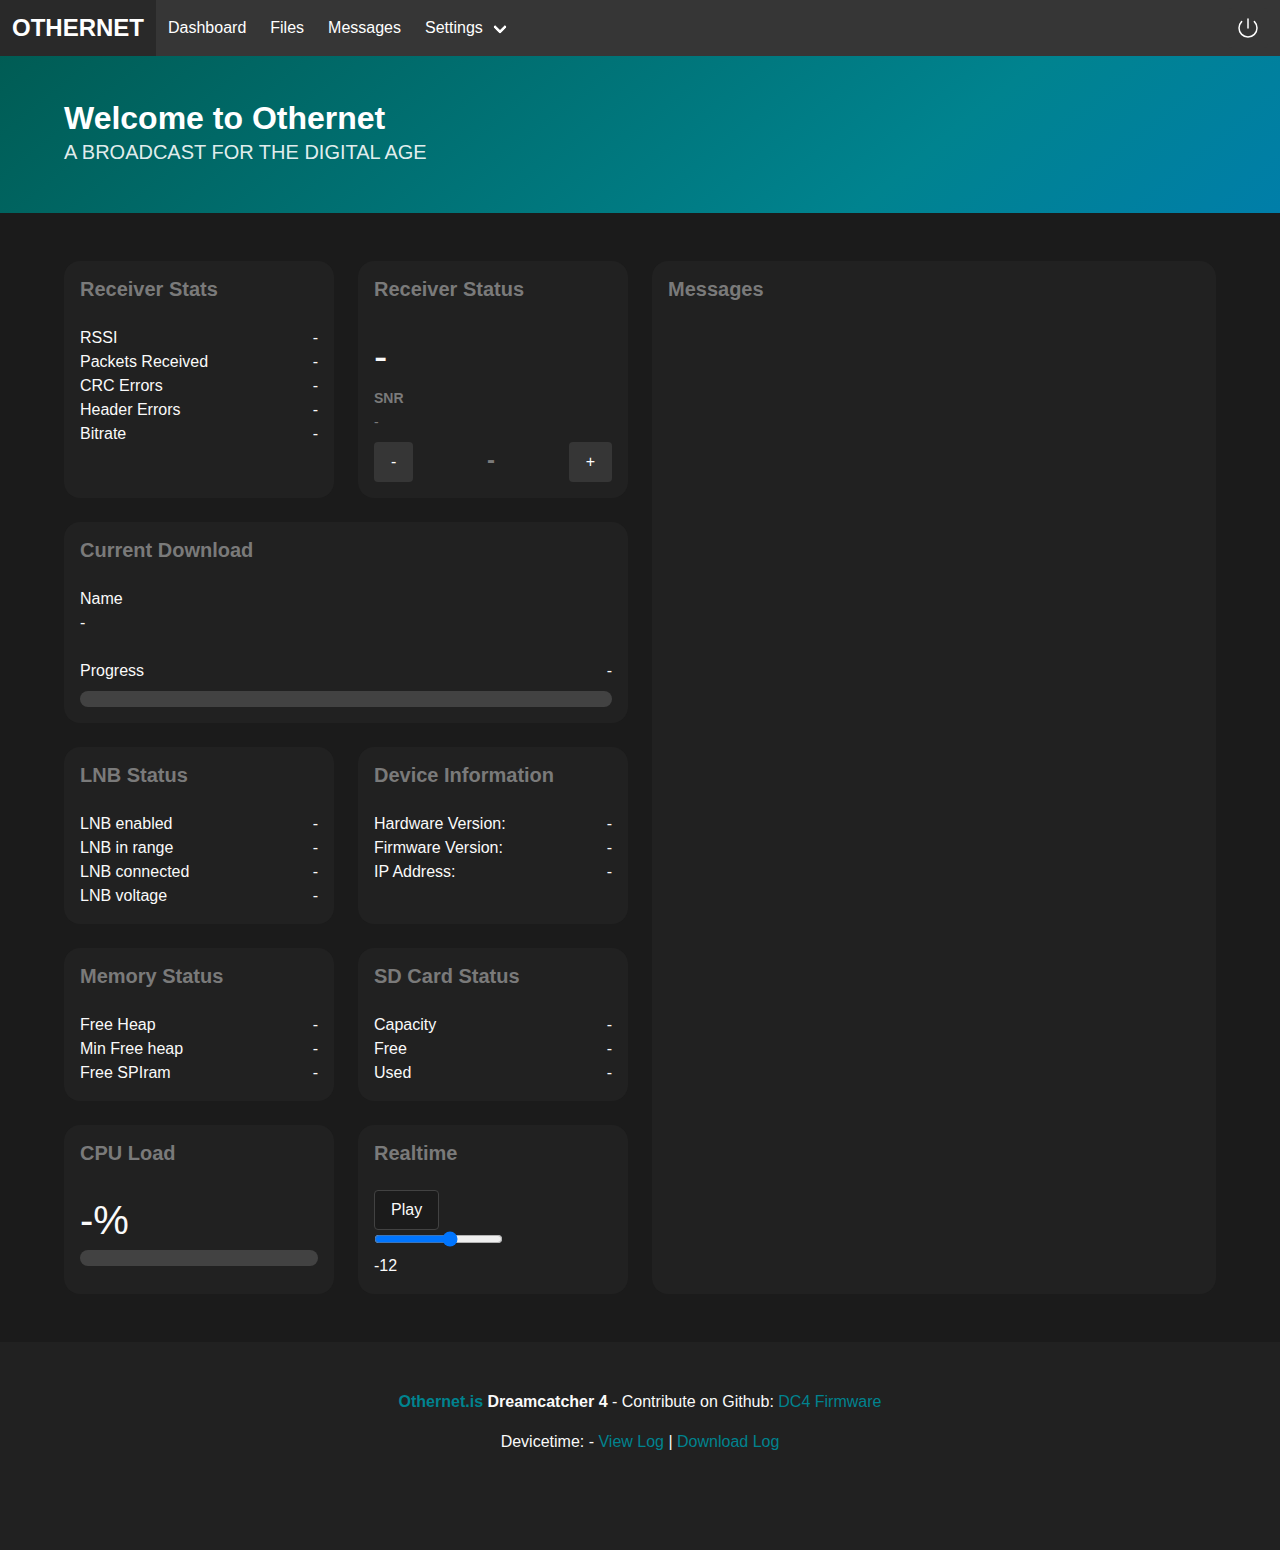
==== commit 949c103d: "Merge pull request #55 from Tysonpower/master" ====
--- a/main/embedded/index.html
+++ b/main/embedded/index.html
@@ -26,24 +26,19 @@
         
             <div id="navbar" class="navbar-menu">
             <div class="navbar-start">
-                <a id="nav_dash" onclick="toggleTab(this.id,'','.tabs_main','main_dash')" class="navbar-item is-active">Dashboard</a>
-                <a id="nav_files" onclick="toggleTab(this.id,'','.tabs_main','main_files')"class="navbar-item">Files</a>
-                <a id="nav_msg" onclick="toggleTab(this.id,'','.tabs_main','main_messages')"class="navbar-item">Messages</a>
-                <a id="nav_wifi" onclick="toggleTab(this.id,'','.tabs_main','main_wifi')"class="navbar-item">Wifi</a>
-                <a id="nav_rx" onclick="toggleTab(this.id,'','.tabs_main','main_receive')"class="navbar-item">Receive</a>
-                <a id="nav_tx" onclick="toggleTab(this.id,'','.tabs_main','main_transmit')"class="navbar-item">Transmit</a>
-                
-                <!--
+                <a onclick="toggleTab('','','.tabs_main','main_dash')" class="navbar-item">Dashboard</a>
+                <a onclick="toggleTab('','','.tabs_main','main_files')"class="navbar-item">Files</a>
+                <a onclick="toggleTab('','','.tabs_main','main_messages')"class="navbar-item">Messages</a>
+        
                 <div class="navbar-item has-dropdown is-hoverable">
                     <p class="navbar-link">Settings</p>
                     <div class="navbar-dropdown">
                         <a onclick="toggleModal('md_wifiap')" class="navbar-item">Wifi AP</a>
                         <a onclick="toggleModal('md_wificlient')"class="navbar-item">Wifi Client</a>
                         <a onclick="toggleModal('md_receiver')"class="navbar-item">Receiver</a>
-                        <a onclick="toggleModal('md_dcss')"class="navbar-item">DCSS</a>
-                    </div>
-                </div>
-                -->
+                        <!--<a onclick="toggleModal('md_dcss')"class="navbar-item">DCSS</a>-->
+                    </div>
+                </div>
             </div>
         
             <div class="navbar-end">
@@ -61,7 +56,86 @@
         </nav>
 
         <!-- MODALS START -->
-
+        <div id="md_wifiap" class="modal">
+            <div class="modal-background"></div>
+            <div class="modal-content">
+                <div class="box">
+                    <h3 class="subtitle">Wifi Access Point<span id="tag_saveAp" class="tag is-success is-pulled-right is-hidden">Settings Saved</span></h3>
+                    <div class="field">
+                        <label class="label">SSID / Name</label>
+                        <div class="control">
+                            <input id="ap_ssid" class="input" type="text" placeholder="Othernet DC4">
+                        </div>
+                    </div>
+                    
+                    <div class="field">
+                        <label class="label">Password</label>
+                        <div class="control">
+                            <input id="ap_pwd" class="input" type="password" placeholder="*********">
+                        </div>
+                    </div>
+
+                    <div class="field">
+                        <label class="label">Authentication</label>
+                        <div class="control">
+                            <div class="select">
+                                <select id="ap_auth">
+                                    <option value="0">Open</option>
+                                    <option value="1">WPA2</option>
+                                </select>
+                            </div>
+                        </div>
+                    </div>
+                    
+                    <div class="field is-grouped pt-4">
+                        <div class="control">
+                            <button onclick="saveWifiAp()" class="button is-link">Save</button>
+                        </div>
+                        <div class="control">
+                            <button onclick="toggleModal('md_wifiap')" class="button is-dark">Close</button>
+                        </div>
+                    </div>
+                </div>
+            </div>
+        </div>
+
+        <div id="md_wificlient" class="modal">
+            <div class="modal-background"></div>
+            <div class="modal-content">
+                <div class="box">
+                    <h3 class="subtitle">Wifi Client<span id="tag_saveSta" class="tag is-success is-pulled-right is-hidden">Settings Saved</span></h3>
+                    <div class="field">
+                        <label class="label">SSID / Name</label>
+                        <div class="control">
+                            <input id="sta_ssid" class="input" type="text" placeholder="myWifi">
+                        </div>
+                    </div>
+                    
+                    <div class="field">
+                        <label class="label">Password</label>
+                        <div class="control">
+                            <input id="sta_pwd" class="input" type="password" placeholder="*********">
+                        </div>
+                    </div>
+
+                    <div class="field">
+                        <label class="label">Enable Telemetry</label>
+                        <div class="control">
+                            <input id="sta_tlm" class="checkbox" type="checkbox" checked>
+                        </div>
+                    </div>
+                    
+                    <div class="field is-grouped pt-4">
+                        <div class="control">
+                            <button onclick="saveWifiClient()" class="button is-link">Save</button>
+                        </div>
+                        <div class="control">
+                            <button onclick="toggleModal('md_wificlient')" class="button is-dark">Cancel</button>
+                        </div>
+                    </div>
+                </div>
+            </div>
+        </div>
         <!--
         <div id="md_dcss" class="modal">
             <div class="modal-background"></div>
@@ -102,6 +176,134 @@
             </div>
         </div>
         -->
+
+        <div id="md_receiver" class="modal">
+            <div class="modal-background"></div>
+            <div class="modal-content">
+                <div class="box">
+                    <h3 class="subtitle">Receiver Setup<span id="tag_saveRcv" class="tag is-success is-pulled-right is-hidden">Settings Saved</span></h3>
+                    
+                    <div class="field is-grouped pt-4">
+                        <div class="control">
+                            <button onclick="setReceiverPresetUS()" class="button is-dark">US Sat</button>
+                            <button onclick="setReceiverPresetEU()" class="button is-dark">EU Sat</button>
+                            <button onclick="setReceiverRemoveTick()" class="button is-dark">-10khz</button>
+                            <button onclick="setReceiverAddTick()" class="button is-dark">+10khz</button>
+                        </div>
+                    </div>
+                    
+                    <div class="field">
+                        <label class="label">Frequency (Hz)</label>
+                        <div class="control">
+                            <input id="rcv_freq" class="input" type="text" placeholder="2400000000">
+                        </div>
+                    </div>
+
+                    <div class="field">
+                        <label class="label">Bandwidth</label>
+                        <div class="control">
+                            <div class="select">
+                                <select id="rcv_bw">
+                                    <option value="13">LORA_BW_0200</option>
+                                    <option value="14">LORA_BW_0400</option>
+                                    <option value="15">LORA_BW_0800</option>
+                                </select>
+                            </div>
+                        </div>
+                    </div>
+
+                    <div class="field">
+                        <label class="label">Spreading factor</label>
+                        <div class="control">
+                            <div class="select">
+                                <select id="rcv_sf">
+                                    <option value="5">LORA_SF5</option>
+                                    <option value="6">LORA_SF6</option>
+                                    <option value="7">LORA_SF7</option>
+                                    <option value="8">LORA_SF8</option>
+                                    <option value="9">LORA_SF9</option>
+                                    <option value="10">LORA_SF10</option>
+                                    <option value="11">LORA_SF11</option>
+                                    <option value="12">LORA_SF12</option>
+                                </select>
+                            </div>
+                        </div>
+                    </div>
+
+                    <div class="field">
+                        <label class="label">Coding rate</label>
+                        <div class="control">
+                            <div class="select">
+                                <select id="rcv_cr">
+                                    <option value="1">LORA_CR_4_5</option>
+                                    <option value="2">LORA_CR_4_6</option>
+                                    <option value="3">LORA_CR_4_7</option>
+                                    <option value="4">LORA_CR_4_8</option>
+                                </select>
+                            </div>
+                        </div>
+                    </div>
+
+                    <div class="field">
+                        <label class="label">LNB voltage</label>
+                        <div class="control">
+                            <input id="lnb_volt" class="checkbox" type="checkbox">
+                        </div>
+                    </div>
+                    
+                    <!--
+                    <div class="field">
+                        <label class="label">LO frequency (MHz)</label>
+                        <div class="control">
+                            <div class="select">
+                                <select id="rcv_loid">
+                                    <option value="0">300</option>
+                                    <option value="1">350</option>
+                                    <option value="2">400</option>
+                                    <option value="3">450</option>
+                                    <option value="4">500</option>
+                                    <option value="5">550</option>
+                                    <option value="6">600</option>
+                                    <option value="7">650</option>
+                                    <option value="8">700</option>
+                                    <option value="9">750</option>
+                                    <option value="10">800</option>
+                                    <option value="11">850</option>
+                                    <option value="12">900</option>
+                                </select>
+                            </div>
+                        </div>
+                    </div>
+                    
+                    <div class="field">
+                        <label class="label">Enable LO</label>
+                        <div class="control">
+                            <input id="lo_en" class="checkbox" type="checkbox">
+                        </div>
+                    </div>
+                -->
+
+                    <div class="field">
+                        <label class="label">Enable diseq (22kHz)</label>
+                        <div class="control">
+                            <input id="diseq" class="checkbox" type="checkbox">
+                        </div>
+                    </div>
+                    
+                    <div class="field is-grouped pt-4">
+                        <div class="control">
+                            <button onclick="saveReceiver()" class="button is-link">Save</button>
+                        </div>
+                        <div class="control">
+                            <button onclick="toggleModal('md_receiver')" class="button is-dark">Cancel</button>
+                        </div>
+                        <div class="control is-pulled-right">
+                            <button onclick="factoryReset()" id="btn_freset" class="button is-danger">Factory Reset</button>
+                        </div>
+                    </div>
+                </div>
+            </div>
+        </div>
 
         <div id="md_fileview" class="modal">
             <div class="modal-background"></div>
@@ -117,117 +319,117 @@
 
         <!-- Dashboard -->
         <div id="main_dash" class="tabs_main"  style="min-height: calc(100vh - 5rem);">
-            <section class="hero is-primary is-bold">
-                <div class="hero-body">
-                    <div class="container">
-                        <h1 class="title">Welcome to Othernet</h1>
-                        <p class="subtitle">A BROADCAST FOR THE DIGITAL AGE</p>
-                    </div>
-                </div>
-            </section>
-
-            <section class="section">
+        <section class="hero is-primary is-bold">
+            <div class="hero-body">
                 <div class="container">
-
-                    <div class="columns is-multiline">
-                        <div class="column is-6">
-                            <div class="columns is-multiline">
-                                <div class="column is-half">
-                                    <div class="notification p-4">
-                                        <h3 class="subtitle has-text-grey has-text-weight-semibold">Receiver Stats</h3>
-                                        <p>RSSI<span id="stats_rssi" class="is-pulled-right">-</span></p>
-                                        <p>Packets Received<span id="stats_pkts" class="is-pulled-right">-</span></p>
-                                        <p>CRC Errors<span id="stats_crc" class="is-pulled-right">-</span></p>
-                                        <p>Header Errors<span id="stats_header" class="is-pulled-right">-</span></p>
-                                        <p>Bitrate<span id="stats_bitrate" class="is-pulled-right">-</span></p>
+                    <h1 class="title">Welcome to Othernet</h1>
+                    <p class="subtitle">A BROADCAST FOR THE DIGITAL AGE</p>
+                </div>
+            </div>
+        </section>
+
+        <section class="section">
+            <div class="container">
+
+                <div class="columns is-multiline">
+                    <div class="column is-6">
+                        <div class="columns is-multiline">
+                            <div class="column is-half">
+                                <div class="notification p-4">
+                                    <h3 class="subtitle has-text-grey has-text-weight-semibold">Receiver Stats</h3>
+                                    <p>RSSI<span id="stats_rssi" class="is-pulled-right">-</span></p>
+                                    <p>Packets Received<span id="stats_pkts" class="is-pulled-right">-</span></p>
+                                    <p>CRC Errors<span id="stats_crc" class="is-pulled-right">-</span></p>
+                                    <p>Header Errors<span id="stats_header" class="is-pulled-right">-</span></p>
+                                    <p>Bitrate<span id="stats_bitrate" class="is-pulled-right">-</span></p>
+                                </div>
+                            </div>
+                            
+                            <div class="column is-half">
+                                <div class="notification p-4">
+                                    <h3 class="subtitle has-text-grey has-text-weight-semibold">Receiver Status</h3>
+                                    <p id="stats_snr" class="is-size-2">-</p>
+                                    <small class="has-text-weight-bold has-text-grey">SNR</small>
+
+                                    <p><small id="stats_lora" class="has-text-grey">-</small></p>
+                                    <div class="is-flex pt-2">
+                                        <button onclick="receiverRemoveAndSaveTick()" class="button is-dark">-</button>
+                                        <p id="stats_freq" class="is-flex-grow-1 is-size-4 has-text-weight-bold has-text-grey has-text-centered">-</p>
+                                        <button onclick="receiverAddAndSaveTick()" class="button is-dark">+</button>
                                     </div>
                                 </div>
-                                
-                                <div class="column is-half">
-                                    <div class="notification p-4">
-                                        <h3 class="subtitle has-text-grey has-text-weight-semibold">Receiver Status</h3>
-                                        <p id="stats_snr" class="is-size-2">-</p>
-                                        <small class="has-text-weight-bold has-text-grey">SNR</small>
-
-                                        <p><small id="stats_lora" class="has-text-grey">-</small></p>
-                                        <div class="is-flex pt-2">
-                                            <button onclick="receiverRemoveAndSaveTick()" class="button is-dark">-</button>
-                                            <p id="stats_freq" class="is-flex-grow-1 is-size-4 has-text-weight-bold has-text-grey has-text-centered">-</p>
-                                            <button onclick="receiverAddAndSaveTick()" class="button is-dark">+</button>
-                                        </div>
-                                    </div>
-                                </div>
-                                <div class="column is-full">
-                                    <div class="notification p-4">
-                                        <h3 class="subtitle has-text-grey has-text-weight-semibold">Current Download</h3>
-                                        <p>Name</p>
-                                        <p id="stats_file">-</p>
-                                        <br>
-                                        <p>Progress<span id="stats_progress" class="is-pulled-right">-</span></p>
-                                        <progress id="stats_progressbar" class="progress is-primary mt-2" value="0" max="100"></progress>
-                                    </div>
-                                </div>
-                                <div class="column is-half">
-                                    <div class="notification p-4">
-                                        <h3 class="subtitle has-text-grey has-text-weight-semibold">LNB Status</h3>
-                                        <p>LNB enabled <span id="stats_lnben" class="is-pulled-right">-</span></p>
-                                        <p>LNB in range <span id="stats_lnbir" class="is-pulled-right">-</span></p>
-                                        <p>LNB connected <span id="stats_lnbcon" class="is-pulled-right">-</span></p>
-                                        <p>LNB voltage <span id="stats_lnbv" class="is-pulled-right">-</span></p>
-                                    </div>
-                                </div>
-                                <div class="column is-half">
-                                    <div class="notification p-4">
-                                        <h3 class="subtitle has-text-grey has-text-weight-semibold">Device Information</h3>
-                                        <p>Hardware Version: <span id="stats_hw" class="is-pulled-right">-</span></p>
-                                        <p>Firmware Version: <span id="stats_fw" class="is-pulled-right">-</span></p>
-                                        <p>IP Address: <span id="info_ip" class="is-pulled-right">-</span></p>
-                                    </div>
-                                </div>
-                                <div class="column is-half">
-                                    <div class="notification p-4">
-                                        <h3 class="subtitle has-text-grey has-text-weight-semibold">Memory Status</h3>
-                                        <p>Free Heap <span id="stats_heap" class="is-pulled-right">-</span></p>
-                                        <p>Min Free heap <span id="stats_minheap" class="is-pulled-right">-</span></p>
-                                        <p>Free SPIram <span id="stats_psram" class="is-pulled-right">-</span></p>
-                                    </div>
-                                </div>
-                                <div class="column is-half">
-                                    <div class="notification p-4">
-                                        <h3 class="subtitle has-text-grey has-text-weight-semibold">SD Card Status</h3>
-                                        <p>Capacity <span id="stats_sdcap" class="is-pulled-right">-</span></p>
-                                        <p>Free <span id="stats_sdfree" class="is-pulled-right">-</span></p>
-                                        <p>Used <span id="stats_sdused" class="is-pulled-right">-</span></p>
-                                    </div>
-                                </div>
-                                <div class="column is-half">
-                                    <div class="notification p-4">
-                                        <h3 class="subtitle has-text-grey has-text-weight-semibold">CPU Load</h3>
-                                        <p class="is-size-2"><span id="stats_cpu">-</span>%</p>
-                                        <progress id="stats_cpubar" class="progress is-primary" value="0" max="100"></progress>
-                                    </div>
-                                </div>
-            
-                                <div class="column is-half">
-                                    <div class="notification p-4">
-                                        <h3 class="subtitle has-text-grey has-text-weight-semibold">Realtime</h3>
-                                        <button id="btn_play" onclick="toggleMidiStream()" class="button">Play</button>
-                                        <br>
-                                        <input type="range" id="volume" min="0" max="10" value="6">
-                                        <p id="voltext">-12</p>
-                                    </div>
-                                </div>
-                            </div>
-                        </div>
-                        <div class="column is-6">
-                            <div class="notification p-4">
-                                <h3 class="subtitle has-text-grey has-text-weight-semibold">Messages</h3>
-                                <div id="messages_dash" style="height: 50rem; overflow-y: auto; word-break: break-word;"></div>
-                            </div>
-                        </div>
-                    </div>
-                </div>
-            </section>
+                            </div>
+                            <div class="column is-full">
+                                <div class="notification p-4">
+                                    <h3 class="subtitle has-text-grey has-text-weight-semibold">Current Download</h3>
+                                    <p>Name</p>
+                                    <p id="stats_file">-</p>
+                                    <br>
+                                    <p>Progress<span id="stats_progress" class="is-pulled-right">-</span></p>
+                                    <progress id="stats_progressbar" class="progress is-primary mt-2" value="0" max="100"></progress>
+                                </div>
+                            </div>
+                            <div class="column is-half">
+                                <div class="notification p-4">
+                                    <h3 class="subtitle has-text-grey has-text-weight-semibold">LNB Status</h3>
+                                    <p>LNB enabled <span id="stats_lnben" class="is-pulled-right">-</span></p>
+                                    <p>LNB in range <span id="stats_lnbir" class="is-pulled-right">-</span></p>
+                                    <p>LNB connected <span id="stats_lnbcon" class="is-pulled-right">-</span></p>
+                                    <p>LNB voltage <span id="stats_lnbv" class="is-pulled-right">-</span></p>
+                                </div>
+                            </div>
+                            <div class="column is-half">
+                                <div class="notification p-4">
+                                    <h3 class="subtitle has-text-grey has-text-weight-semibold">Device Information</h3>
+                                    <p>Hardware Version: <span id="stats_hw" class="is-pulled-right">-</span></p>
+                                    <p>Firmware Version: <span id="stats_fw" class="is-pulled-right">-</span></p>
+                                    <p>IP Address: <span id="info_ip" class="is-pulled-right">-</span></p>
+                                </div>
+                            </div>
+                            <div class="column is-half">
+                                <div class="notification p-4">
+                                    <h3 class="subtitle has-text-grey has-text-weight-semibold">Memory Status</h3>
+                                    <p>Free Heap <span id="stats_heap" class="is-pulled-right">-</span></p>
+                                    <p>Min Free heap <span id="stats_minheap" class="is-pulled-right">-</span></p>
+                                    <p>Free SPIram <span id="stats_psram" class="is-pulled-right">-</span></p>
+                                </div>
+                            </div>
+                            <div class="column is-half">
+                                <div class="notification p-4">
+                                    <h3 class="subtitle has-text-grey has-text-weight-semibold">SD Card Status</h3>
+                                    <p>Capacity <span id="stats_sdcap" class="is-pulled-right">-</span></p>
+                                    <p>Free <span id="stats_sdfree" class="is-pulled-right">-</span></p>
+                                    <p>Used <span id="stats_sdused" class="is-pulled-right">-</span></p>
+                                </div>
+                            </div>
+                            <div class="column is-half">
+                                <div class="notification p-4">
+                                    <h3 class="subtitle has-text-grey has-text-weight-semibold">CPU Load</h3>
+                                    <p class="is-size-2"><span id="stats_cpu">-</span>%</p>
+                                    <progress id="stats_cpubar" class="progress is-primary" value="0" max="100"></progress>
+                                </div>
+                            </div>
+        
+                            <div class="column is-half">
+                                <div class="notification p-4">
+                                    <h3 class="subtitle has-text-grey has-text-weight-semibold">Realtime</h3>
+                                    <button id="btn_play" onclick="toggleMidiStream()" class="button">Play</button>
+                                    <br>
+                                    <input type="range" id="volume" min="0" max="10" value="6">
+                                    <p id="voltext">-12</p>
+                                </div>
+                            </div>
+                        </div>
+                    </div>
+                    <div class="column is-6">
+                        <div class="notification p-4">
+                            <h3 class="subtitle has-text-grey has-text-weight-semibold">Messages</h3>
+                            <div id="messages_dash" style="height: 50rem; overflow-y: auto; word-break: break-word;"></div>
+                        </div>
+                    </div>
+                </div>
+            </div>
+        </section>
         </div>
 
         <div id="main_files" class="tabs_main" style="display: none; min-height: calc(100vh - 5rem);">
@@ -247,7 +449,7 @@
             <section class="section">
                 <div class="container">
                     <div class="buttons">
-                        <button onclick="formatSd()" id="btn_formatsd" class="button is-danger">Format SD Card</button>
+                        <button onclick="formatSd()" id="btn_formatsd" class="button is-danger">Format Storage</button>
                         <button onclick="clearLogs()" id="btn_clearlogs" class="button is-danger">Clear Logs</button>
                         <button onclick="clearTmp()" id="btn_cleartmp" class="button is-danger">Clear TMP</button>
                         <span id="md_filetree_status" class="is-pulled-right"></span>
@@ -284,349 +486,6 @@
 
         </div>
 
-        <div id="main_transmit" class="tabs_main" style="display: none; min-height: calc(100vh - 5rem);">
-            <section class="hero is-primary is-bold">
-                <div class="hero-body">
-                    <div class="container">
-                        <h1 class="title">Transmit with Your Dreamcatcher</h1>
-                        <p class="subtitle">FT8 and more</p>
-                    </div>
-                </div>
-            </section>
-    
-            <section class="section">
-                <div class="container">
-                    <div class="columns is-multiline">
-
-                        <div class="column is-one-quarter">
-                            <div class="notification p-4">
-                                <h3 class="subtitle has-text-grey has-text-weight-semibold">Status</h3>
-                                <p><span id="tag_TxStatus" class="tag is-info is-light is-medium">-</span></p>
-                                <br>
-                                <p id="tx_dtime" class="is-">-</p>
-                                <br>
-                                <button onclick="postSyncTime()" class="button is-dark">Sync Time with Device</button>
-                            </div>
-                        </div>
-                       
-                        <div class="column is-one-quarter">
-                            <div class="notification p-4">
-                                <h3 class="subtitle has-text-grey has-text-weight-semibold">Frequency (Hz)<span id="tag_saveTxFreq" class="tag is-success is-pulled-right is-hidden">Saved</span></h3>
-                                <div class="field">
-                                    <div class="control">
-                                        <input id="tx_freq" class="input" type="text" placeholder="2400000000">
-                                    </div>
-                                </div>
-                                <div class="field is-flex pt-2 is-justify-content-space-between">
-                                    <button onclick="setTxRemoveTick()" class="button is-dark">-10 kHz</button>
-                                    <button onclick="setTxAddTick()" class="button is-dark">+10 kHz</button>
-                                </div>
-                                <div class="field is-grouped pt-4">
-                                    <div class="control">
-                                        <button onclick="saveTxFreq()" class="button is-link">Set Frequency</button>
-                                    </div>
-                                </div>
-                            </div>
-                        </div>
-
-                        <div class="column is-half">
-                            <div class="notification p-4">
-                                <h3 class="subtitle has-text-grey has-text-weight-semibold">FT8 Transmitter</h3>
-                                
-                                <div class="is-flex">
-                                    <div class="field is-horizontal">
-                                        <label class="label">Tx on Odd Cycle</label>
-                                        <div class="control pl-4">
-                                            <input id="ft8_odd" class="checkbox" type="checkbox">
-                                        </div>
-                                    </div>
-                                    <div class="field is-horizontal pl-4">
-                                        <label class="label">Use Free Text (max 13 characters)</label>
-                                        <div class="control pl-4">
-                                            <input id="ft8_text" class="checkbox" type="checkbox">
-                                        </div>
-                                    </div>
-                                </div>
-                                
-                                <div class="field">
-                                    <label class="label">Message</label>
-                                    <div class="control">
-                                        <input id="ft8_msg" class="input" type="text" placeholder="CQ DO5TY">
-                                    </div>
-                                </div>
-                                <br>
-                                <button id="btn_txft8" onclick="postTxFT8()" class="button is-link">Send Message</button>
-                            </div>
-                        </div>
-
-                        <div class="column is-one-quarter">
-                            <div class="notification p-4">
-                                <h3 class="subtitle has-text-grey has-text-weight-semibold">CW Transmitter</h3>
-                                <p class="is-size-7">Use Toggle CW to enable enable a continous tone for testing purposes.</p>
-                                <br>
-                                <p class="is-size-7">CW Paddle transmits a CW for as long as the button is held.</p>
-                                <br>
-                                <div class="field is-horizontal">
-                                    <label class="label">Enable Keyboard Input</label>
-                                    <div class="control pl-4">
-                                        <input id="cw_keys" class="checkbox" type="checkbox">
-                                    </div>
-                                </div>
-                                <p class="is-size-7">The keyboard may be used as a Morse Code paddle. C is a dot and W is a dash.</p>
-                                <br>
-                                <button id="btn_startcw" onclick="toggleCW()" class="button is-link">Toggle CW</button>
-                                <button id="btn_startcw" onmousedown="toggleCW()" onmouseup="toggleCW()" class="button is-link is-pulled-right">CW Paddle</button>
-                            </div>
-                        </div>
-                       
-                    </div>
-                </div>
-            </section>
-        </div>
-
-        <div id="main_receive" class="tabs_main" style="display: none; min-height: calc(100vh - 5rem);">
-            <section class="hero is-primary is-bold">
-                <div class="hero-body">
-                    <div class="container">
-                        <h1 class="title">Receive with Your Dreamcatcher</h1>
-                        <p class="subtitle">From Space to Earth and more</p>
-                    </div>
-                </div>
-            </section>
-    
-            <section class="section">
-                <div class="container">
-                    <div class="columns is-multiline">
-                        
-                        <div class="column is-one-third">
-                            <div class="notification p-4">
-                                <h3 class="subtitle has-text-grey has-text-weight-semibold">Receiver Status</h3>
-                                <p id="rcv_snr" class="is-size-2">-</p>
-                                <small class="has-text-weight-bold has-text-grey">SNR</small>
-                                <p>RSSI<span id="rcv_rssi" class="is-pulled-right">-</span></p>
-                                <p>Packets Received<span id="rcv_pkts" class="is-pulled-right">-</span></p>
-                                <p>CRC Errors<span id="rcv_crc" class="is-pulled-right">-</span></p>
-                                <p>Header Errors<span id="rcv_header" class="is-pulled-right">-</span></p>
-                                <p>Bitrate<span id="rcv_bitrate" class="is-pulled-right">-</span></p>
-                            </div>
-                        </div>
-
-                        <div class="column is-two-thirds">
-                            <div class="notification p-4">
-                                <h3 class="subtitle has-text-grey has-text-weight-semibold">Receiver Setup<span id="tag_saveRcv" class="tag is-success is-pulled-right is-hidden">Saved</span></h3>
-                                <div class="columns">
-                                    <div class="column is-half">
-                                        <div class="field is-flex pt-2">
-                                            <input id="rcv_freq" class="input" type="text" placeholder="2400000000">
-                                        </div>
-                                        <div class="field is-flex pt-2 is-justify-content-space-between">
-                                            <button onclick="setReceiverRemoveTick()" class="button is-dark">-10 kHz</button>
-                                            <button onclick="setReceiverPresetUS()" class="button is-dark">US Sat</button>
-                                            <button onclick="setReceiverPresetEU()" class="button is-dark">EU Sat</button>
-                                            <button onclick="setReceiverAddTick()" class="button is-dark">+10 kHz</button>
-                                        </div>
-                                        <div class="field">
-                                            <label class="label">LNB voltage</label>
-                                            <div class="control">
-                                                <input id="lnb_volt" class="checkbox" type="checkbox">
-                                            </div>
-                                        </div>
-                                        <div class="field">
-                                            <label class="label">Enable diseq (22kHz)</label>
-                                            <div class="control">
-                                                <input id="diseq" class="checkbox" type="checkbox">
-                                            </div>
-                                        </div>
-                                    </div>
-                                    <div class="column pl-6">
-                                        <div class="field">
-                                            <label class="label">Bandwidth</label>
-                                            <div class="control">
-                                                <div class="select">
-                                                    <select id="rcv_bw">
-                                                        <option value="13">LORA_BW_0200</option>
-                                                        <option value="14">LORA_BW_0400</option>
-                                                        <option value="15">LORA_BW_0800</option>
-                                                    </select>
-                                                </div>
-                                            </div>
-                                        </div>
-                    
-                                        <div class="field">
-                                            <label class="label">Spreading factor</label>
-                                            <div class="control">
-                                                <div class="select">
-                                                    <select id="rcv_sf">
-                                                        <option value="5">LORA_SF5</option>
-                                                        <option value="6">LORA_SF6</option>
-                                                        <option value="7">LORA_SF7</option>
-                                                        <option value="8">LORA_SF8</option>
-                                                        <option value="9">LORA_SF9</option>
-                                                        <option value="10">LORA_SF10</option>
-                                                        <option value="11">LORA_SF11</option>
-                                                        <option value="12">LORA_SF12</option>
-                                                    </select>
-                                                </div>
-                                            </div>
-                                        </div>
-                    
-                                        <div class="field">
-                                            <label class="label">Coding rate</label>
-                                            <div class="control">
-                                                <div class="select">
-                                                    <select id="rcv_cr">
-                                                        <option value="1">LORA_CR_4_5</option>
-                                                        <option value="2">LORA_CR_4_6</option>
-                                                        <option value="3">LORA_CR_4_7</option>
-                                                        <option value="4">LORA_CR_4_8</option>
-                                                    </select>
-                                                </div>
-                                            </div>
-                                        </div>
-                                        <!--
-                                        <div class="field">
-                                            <label class="label">LO frequency (MHz)</label>
-                                            <div class="control">
-                                                <div class="select">
-                                                    <select id="rcv_loid">
-                                                        <option value="0">300</option>
-                                                        <option value="1">350</option>
-                                                        <option value="2">400</option>
-                                                        <option value="3">450</option>
-                                                        <option value="4">500</option>
-                                                        <option value="5">550</option>
-                                                        <option value="6">600</option>
-                                                        <option value="7">650</option>
-                                                        <option value="8">700</option>
-                                                        <option value="9">750</option>
-                                                        <option value="10">800</option>
-                                                        <option value="11">850</option>
-                                                        <option value="12">900</option>
-                                                    </select>
-                                                </div>
-                                            </div>
-                                        </div>
-                                        
-                                        <div class="field">
-                                            <label class="label">Enable LO</label>
-                                            <div class="control">
-                                                <input id="lo_en" class="checkbox" type="checkbox">
-                                            </div>
-                                        </div>
-                                    -->
-                                    </div>
-                                </div>
-                                <div class="field is-grouped pt-4">
-                                    <div class="control">
-                                        <button onclick="saveReceiver()" class="button is-link">Save</button>
-                                    </div>
-                                </div>
-                            </div>
-                        </div>
-                       
-                    </div>
-                </div>
-            </section>
-        </div>
-
-        <div id="main_wifi" class="tabs_main" style="display: none; min-height: calc(100vh - 5rem);">
-            <section class="hero is-primary is-bold">
-                <div class="hero-body">
-                    <div class="container">
-                        <h1 class="title">Connect your Dreamcatcher</h1>
-                        <p class="subtitle">Wifi and Telemetry</p>
-                    </div>
-                </div>
-            </section>
-    
-            <section class="section">
-                <div class="container">
-                    <div class="columns is-multiline">
-                       
-                        <div class="column is-one-quarter">
-                            <div class="notification p-4">
-                                <h3 class="subtitle has-text-grey has-text-weight-semibold">Wifi Access Point<span id="tag_saveAp" class="tag is-success is-pulled-right is-hidden">Saved</span></h3>
-                                <div class="field">
-                                    <label class="label">SSID / Name</label>
-                                    <div class="control">
-                                        <input id="ap_ssid" class="input" type="text" placeholder="Othernet DC4">
-                                    </div>
-                                </div>
-                                
-                                <div class="field">
-                                    <label class="label">Password</label>
-                                    <div class="control">
-                                        <input id="ap_pwd" class="input" type="password" placeholder="*********">
-                                    </div>
-                                </div>
-            
-                                <div class="field">
-                                    <label class="label">Authentication</label>
-                                    <div class="control">
-                                        <div class="select">
-                                            <select id="ap_auth">
-                                                <option value="0">Open</option>
-                                                <option value="1">WPA2</option>
-                                            </select>
-                                        </div>
-                                    </div>
-                                </div>
-                                
-                                <div class="field is-grouped pt-4">
-                                    <div class="control">
-                                        <button onclick="saveWifiAp()" class="button is-link">Save</button>
-                                    </div>
-                                </div>
-                            </div>
-                        </div>
-
-                        <div class="column is-one-quarter">
-                            <div class="notification p-4">
-                                <h3 class="subtitle has-text-grey has-text-weight-semibold">Wifi Client<span id="tag_saveSta" class="tag is-success is-pulled-right is-hidden">Saved</span></h3>
-                                
-                                <div class="field">
-                                    <label class="label">SSID / Name</label>
-                                    <div class="control">
-                                        <input id="sta_ssid" class="input" type="text" placeholder="myWifi">
-                                    </div>
-                                </div>
-                                
-                                <div class="field">
-                                    <label class="label">Password</label>
-                                    <div class="control">
-                                        <input id="sta_pwd" class="input" type="password" placeholder="*********">
-                                    </div>
-                                </div>
-            
-                                <div class="field">
-                                    <label class="label">Enable Telemetry</label>
-                                    <div class="control">
-                                        <input id="sta_tlm" class="checkbox" type="checkbox" checked>
-                                    </div>
-                                </div>
-                                
-                                <div class="field is-grouped pt-4">
-                                    <div class="control">
-                                        <button onclick="saveWifiClient()" class="button is-link">Save</button>
-                                    </div>
-                                </div>
-                            </div>
-                        </div>
-
-                        <div class="column is-one-quarter">
-                            <div class="notification p-4">
-                                <h3 class="subtitle has-text-grey has-text-weight-semibold">Other Settings</h3>
-                                <p>The Facotry Reset will return everything to the default configuration of your Dreamcatcher</p>
-                                <div class="control pt-4">
-                                    <button onclick="factoryReset()" id="btn_freset" class="button is-danger">Factory Reset</button>
-                                </div>
-                            </div>
-                        </div>
-                    </div>
-                </div>
-            </section>
-        </div>
-
         <footer class="footer">
             <div class="container">
                 <div class="content has-text-centered">
